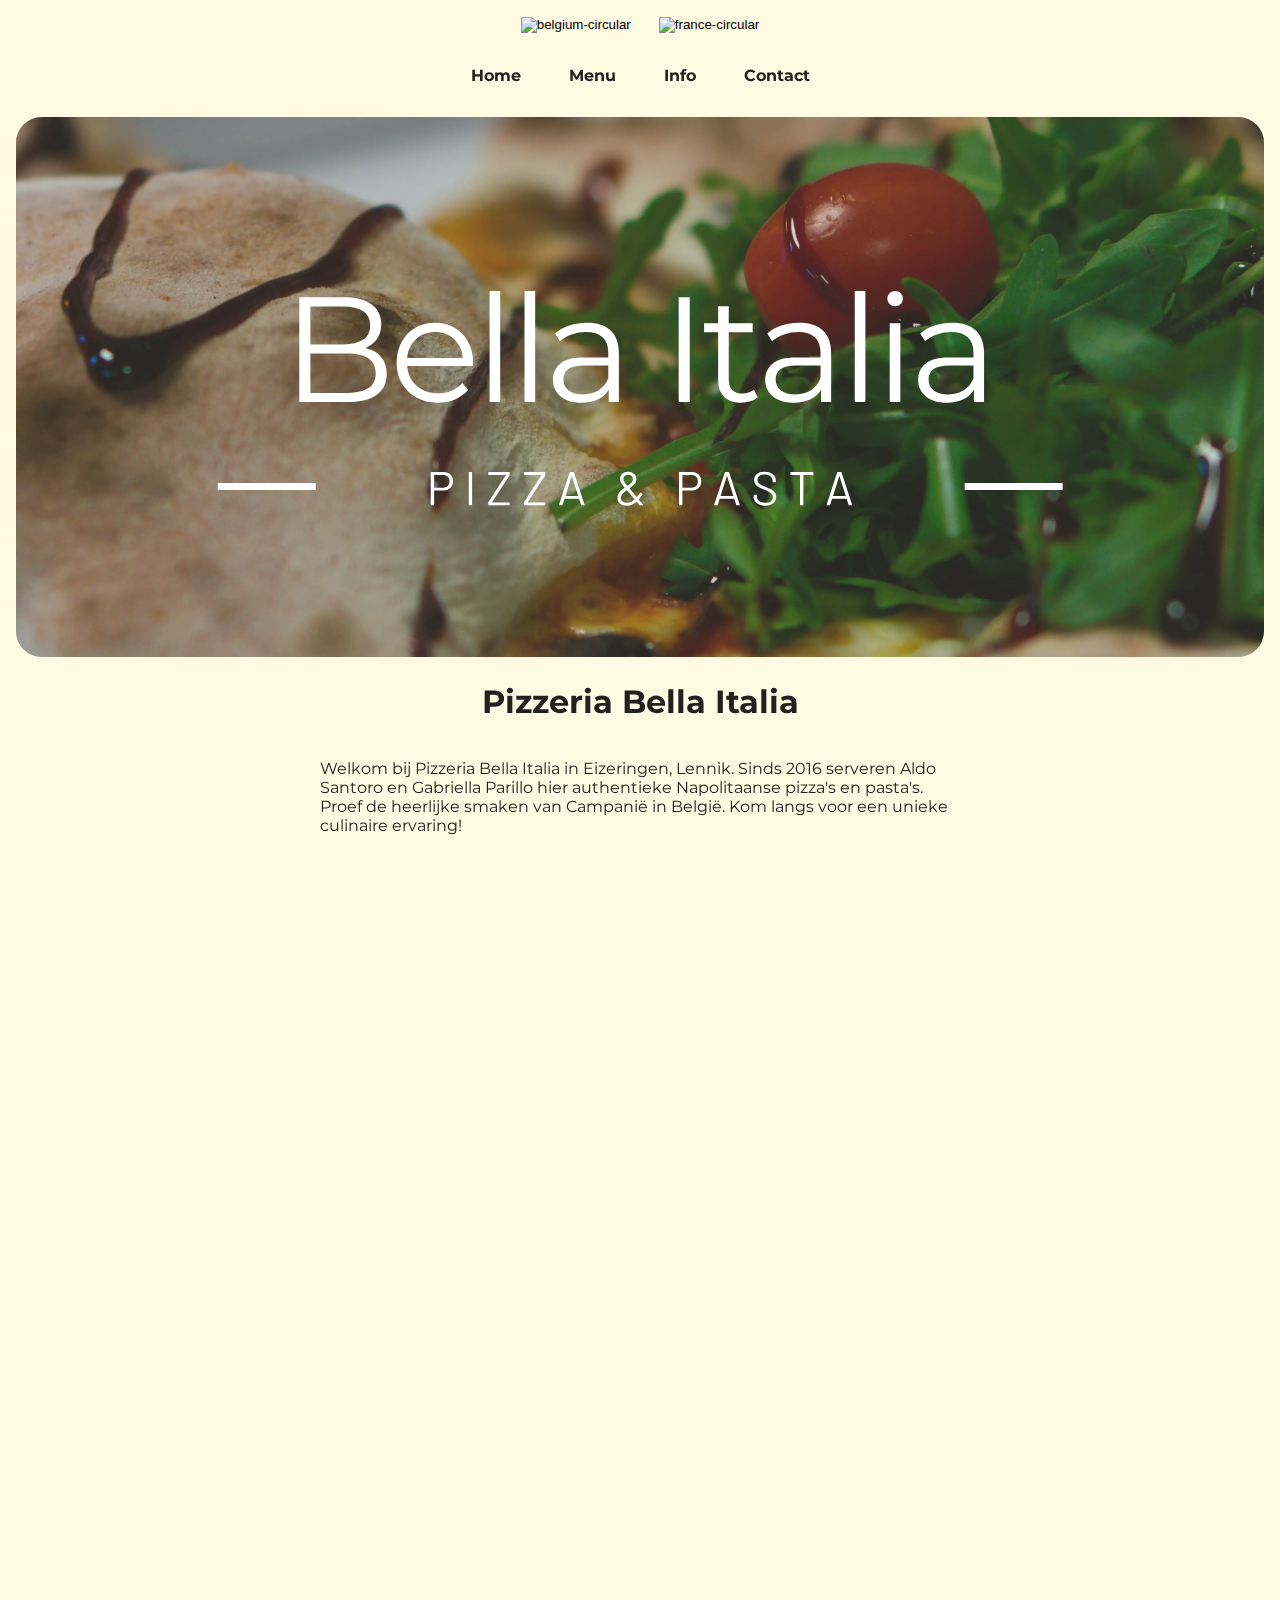
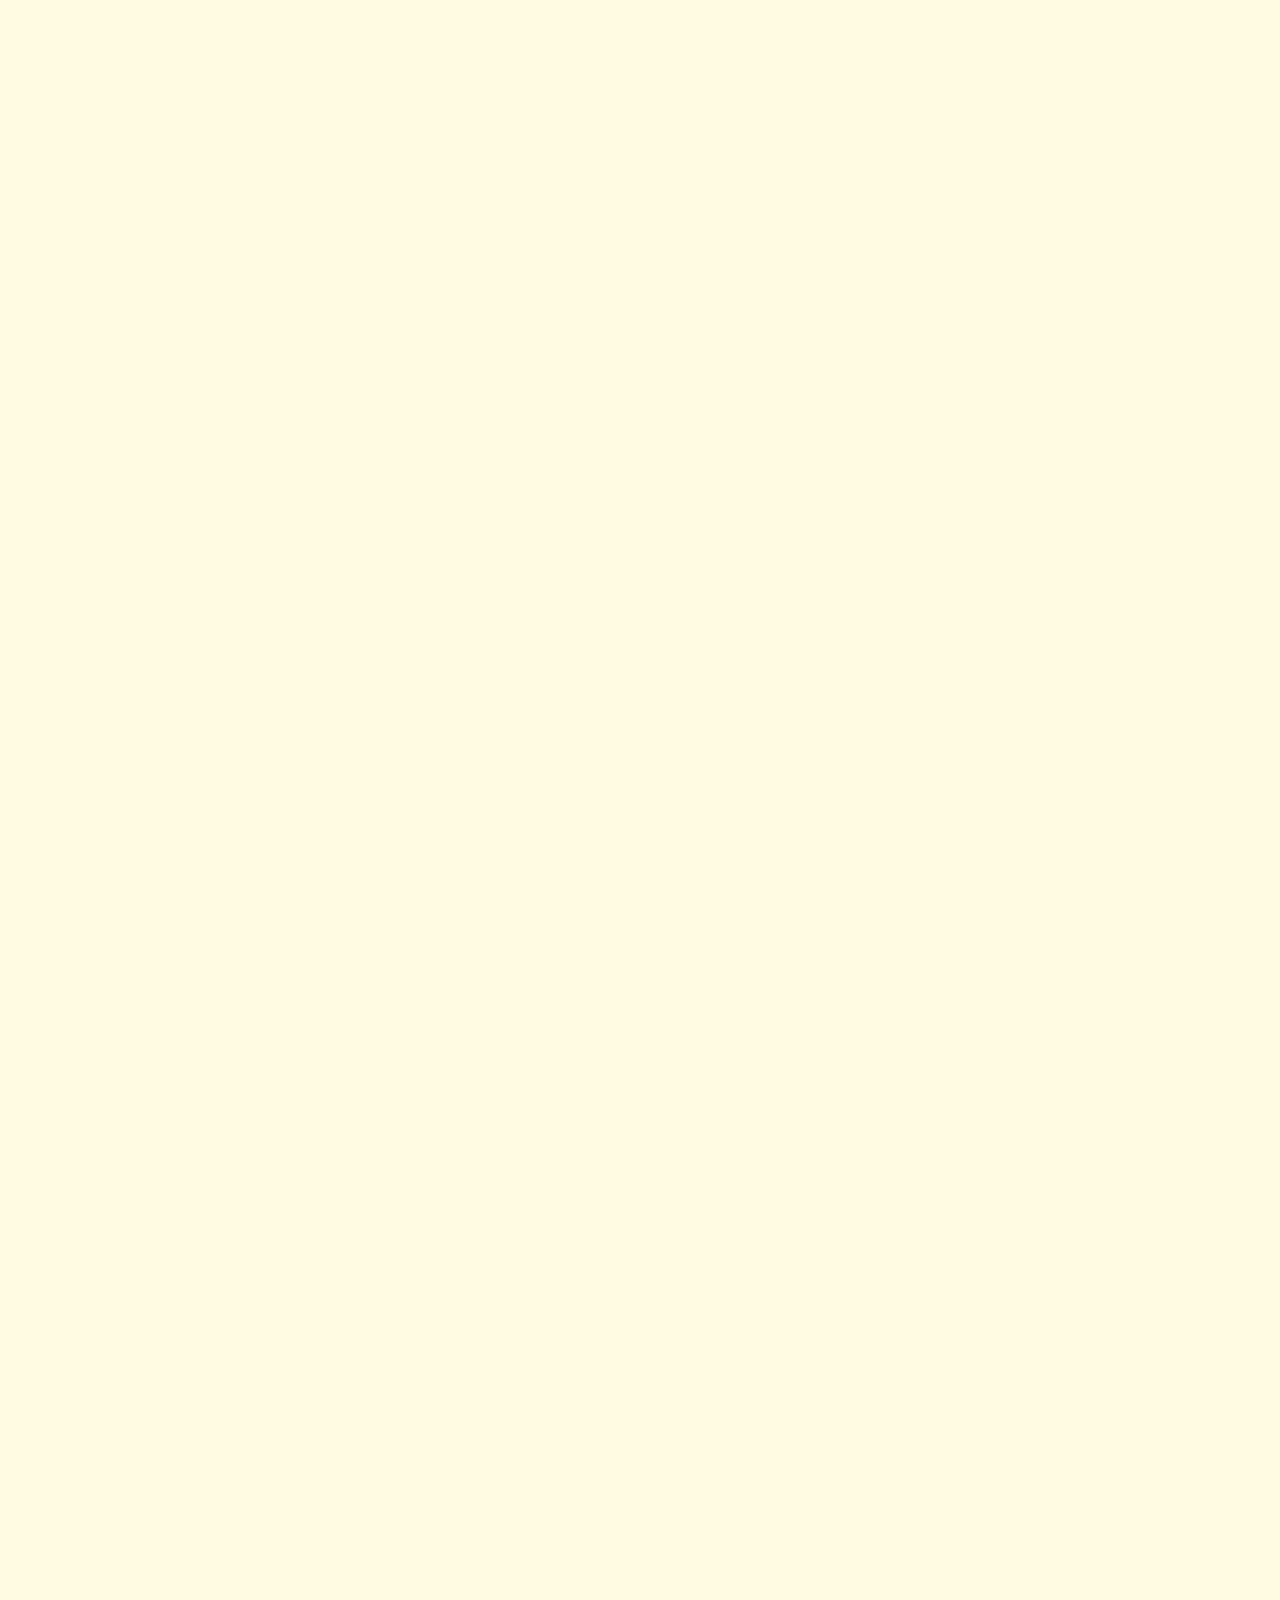
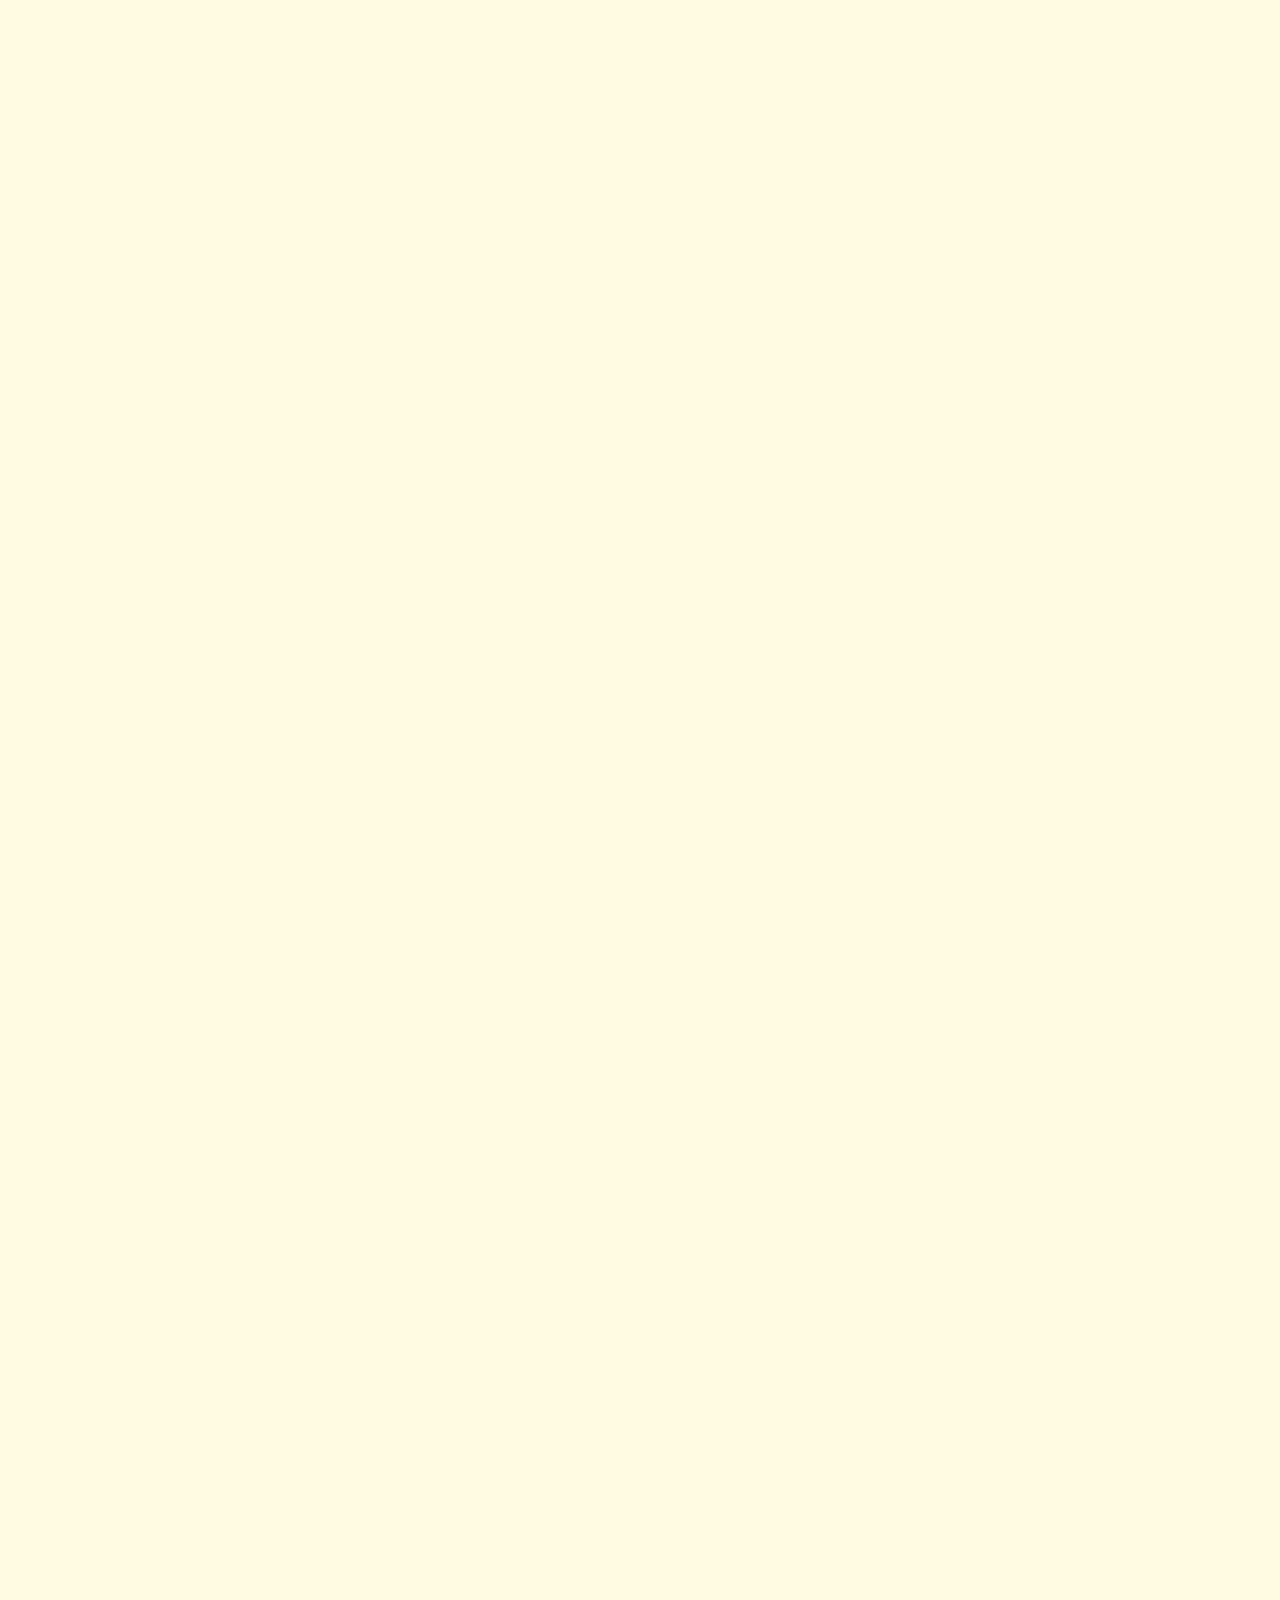
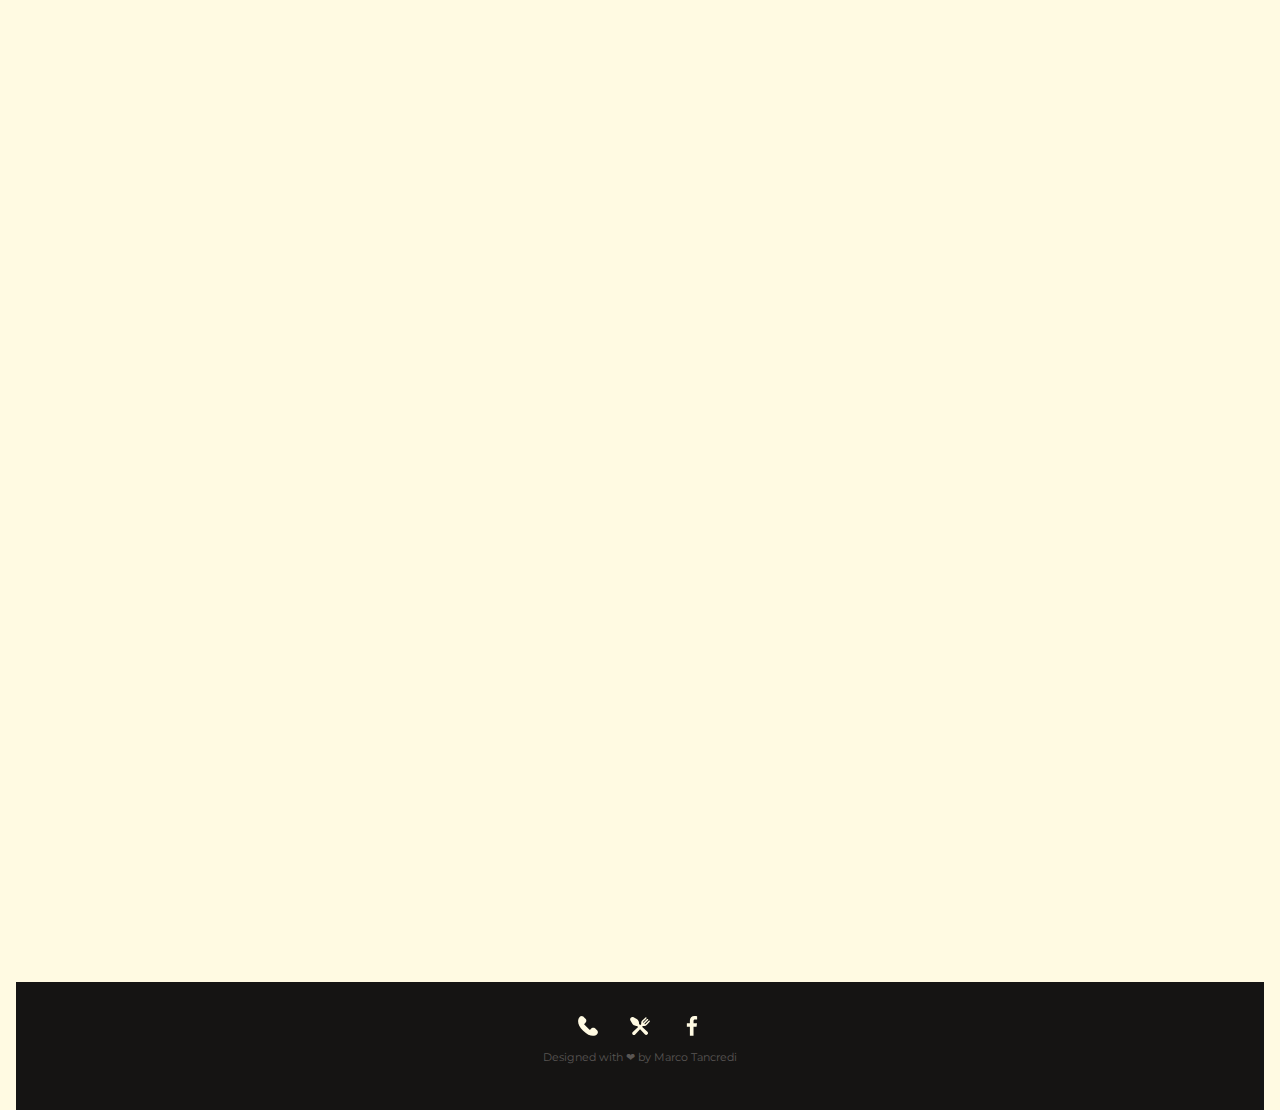
==== index.html @ 41b9bc57 "fin" ====
<!DOCTYPE html>
<html lang="nl-BE">
<head>
    <!-- Google tag (gtag.js) -->
     <!-- Google Tag Manager -->
    <script>(function(w,d,s,l,i){w[l]=w[l]||[];w[l].push({'gtm.start':
    new Date().getTime(),event:'gtm.js'});var f=d.getElementsByTagName(s)[0],
    j=d.createElement(s),dl=l!='dataLayer'?'&l='+l:'';j.async=true;j.src=
    'https://www.googletagmanager.com/gtm.js?id='+i+dl;f.parentNode.insertBefore(j,f);
    })(window,document,'script','dataLayer','GTM-PXMVHK6L');</script>
    <!-- End Google Tag Manager -->
    <script async src="https://www.googletagmanager.com/gtag/js?id=G-90NPNV0ZQC"></script>
    <script>
    window.dataLayer = window.dataLayer || [];
    function gtag(){dataLayer.push(arguments);}
    gtag('js', new Date());

    gtag('config', 'G-90NPNV0ZQC');
    </script>
    <meta charset="UTF-8">
    <meta name="viewport" content="width=device-width, initial-scale=1.0">
    <meta name="google" content="notranslate">
    <meta name="google-site-verification" content="NM6wUIO8vK3AoXtjSgsVZHoP5EthD9yjKQNNltpAhBY" />
    <meta name="description" content="Pizzeria Bella Italia in Lennik biedt authentieke Napolitaanse pizza's en pasta's aan. Bezoek ons voor een unieke culinaire ervaring..">
    <meta name="keywords" content="Pizzeria, Bella Italia, Lennik, Napolitaanse pizza, Italian restaurant">
    <meta name="robots" content="index, follow">
    <link rel="preconnect" href="https://fonts.googleapis.com">
    <link rel="preconnect" href="https://fonts.gstatic.com" crossorigin>
    <link href="https://unpkg.com/aos@2.3.1/dist/aos.css" rel="stylesheet">
    <link rel="stylesheet" href="style.css">
    <title>Pizzeria Bella Italia - Lennik - Pizza & Pasta</title>
    <link rel="icon" type="image/x-icon" href="assets/favicon-32x32.png">
</head>
<body>
        <!-- Google Tag Manager (noscript) -->
        <noscript><iframe src="https://www.googletagmanager.com/ns.html?id=GTM-PXMVHK6L"
        height="0" width="0" style="display:none;visibility:hidden"></iframe></noscript>
        <!-- End Google Tag Manager (noscript) -->
        <div class="margin-page">

        <!-- Language Switcher -->
        <div id="language-switcher" class="language-switcher">
            <button class="switch-btn" onclick="switchLanguage('nl')"><img class="switch-img" width="38" height="38" src="https://img.icons8.com/color/48/belgium-circular.png" alt="belgium-circular"/></button>
            <button class="switch-btn" onclick="switchLanguage('fr')"><img class="switch-img" width="38" height="38" src="https://img.icons8.com/color/48/france-circular.png" alt="france-circular"/></button>
        </div>
    <!-- NAVIGATION HEADER -->
    <header>
        <ul>
            <li><a href="#home-section" data-lang="nl" data-nl="Home" data-fr="Accueil">Home</a></li>
            <li><a href="#menuButton" data-lang="nl" data-nl="Menu" data-fr="Menu">Menu</a></li>
            <li><a href="#infobox" data-lang="nl" data-nl="Info" data-fr="Info">Info</a></li>
            <li><a href="#footer" data-lang="nl" data-nl="Contact" data-fr="Contact">Contact</a></li>
        </ul>
    </header>

    <!-- LANDING PAGE -->
    <div class="container-section-1" id="home-section">
        <section class="image-section">
            <!-- <video class="background-section" autoplay playsinline loop id="myVideo"> <source src="assets/video-pizzeria - Made with Clipchamp.mp4" type="video/mp4">Your browser does not support HTML5 video.
            </video> -->
            <img src="assets/bella-italia-pizza.webp" alt="logo" class="background-section">

            <img class="logo" src="assets/bella italia (6).svg" alt="">
        </section>
        <div class="text-image-container">
            <div class="text-section" data-aos="zoom-out-left">
                <h1 data-lang="nl" data-nl="Pizzeria Bella Italia" data-fr="Pizzeria Bella Italia" data-aos="zoom-out-right">Pizzeria Bella Italia</h1>
                    <p data-aos="zoom-out-left" data-lang="nl" data-nl="Welkom bij Pizzeria Bella Italia in Eizeringen, Lennik. Sinds 2016 serveren Aldo Santoro en Gabriella Parillo hier authentieke Napolitaanse pizza's en pasta's. Proef de heerlijke smaken van Campanië in België. Kom langs voor een unieke culinaire ervaring!" data-fr="Bienvenue à Pizzeria Bella Italia à Eizeringen, Lennik. Depuis 2016, Aldo Santoro et Gabriella Parillo servent ici des pizzas et des pâtes napolitaines authentiques. Goûtez aux saveurs délicieuses de la Campanie en Belgique. Venez pour une expérience culinaire unique!">Welkom bij Pizzeria Bella Italia in Eizeringen, Lennik. Sinds 2016 serveren Aldo Santoro en Gabriella Parillo hier authentieke Napolitaanse pizza's en pasta's. Proef de heerlijke smaken van Campanië in België. Kom langs voor een unieke culinaire ervaring!</p>
                <p data-aos="flip-left"><a href="tel:024613157" style="color: inherit;"><b>02 461 31 57</b></a></p>            </div>
        

            <div class="image-container">
                <img class="image-1" src="assets/pizzeria.jpg" data-aos="zoom-out-left" alt="pizzeria">
            </div>
        </div>
    </div>

        <!-- MENU SECTION -->
         <!-- Idea of creating a dropdown menu, or just a scrolling menu like in the old site -->
         <div class="dropdown" data-aos="zoom-in">
            <button class="dropbtn" id="menuButton">Menu<svg xmlns="http://www.w3.org/2000/svg" xmlns:xlink="http://www.w3.org/1999/xlink" version="1.1"  viewBox="0 0 256 256" z>

                <defs>
                </defs>
                <g style="stroke: none; stroke-width: 0; stroke-dasharray: none; stroke-linecap: butt; stroke-linejoin: miter; stroke-miterlimit: 10; fill: none; fill-rule: nonzero; opacity: 1;" transform="translate(1.4065934065934016 1.4065934065934016) scale(2.81 2.81)" >
                    <path d="M 90 24.25 c 0 -0.896 -0.342 -1.792 -1.025 -2.475 c -1.366 -1.367 -3.583 -1.367 -4.949 0 L 45 60.8 L 5.975 21.775 c -1.367 -1.367 -3.583 -1.367 -4.95 0 c -1.366 1.367 -1.366 3.583 0 4.95 l 41.5 41.5 c 1.366 1.367 3.583 1.367 4.949 0 l 41.5 -41.5 C 89.658 26.042 90 25.146 90 24.25 z" style="stroke: none; stroke-width: 1; stroke-dasharray: none; stroke-linecap: butt; stroke-linejoin: miter; stroke-miterlimit: 10; fill: #FFFAE2; fill-rule: nonzero; opacity: 1;" transform=" matrix(1 0 0 1 0 0) " stroke-linecap="round" />
                </g>
                </svg></button>            
            <div class="dropdown-content" id="dropdownContent">                
                <a href="#" data-content="pizzas">Pizza's</a>
                <a href="#" data-content="pastas">Pasta's</a>
                <a href="#" data-content="antipasti">Antipasti</a>
                <a href="#" data-content="scaloppine">Scaloppine</a>
                <a href="#" data-content="insalata">Insalata</a>
                <a href="#" data-content="desserts">Desserts</a>
            </div>
        </div>
        <div class="cont-menu-content" data-aos="zoom-in">
            <section id="menuContent">
            
            <div id="pizzas" class="menu-section">
            <ul>
                <li><b data-lang="nl" data-nl="Pizza all'Aglio" data-fr="Pizza à l'Ail">Pizza all'Aglio</b> <span class="ingr-cnt"><span class="ingredients" data-lang="nl" data-nl="mozzarella, look, oregano" data-fr="mozzarella, ail, origan">mozzarella, look, oregano</span> <span class="prices">9,00</span></span></li>
                <li><b data-lang="nl" data-nl="Margherita" data-fr="Margherita">Margherita</b> <span class="ingr-cnt"><span class="ingredients" data-lang="nl" data-nl="tomaat, mozzarella" data-fr="tomate, mozzarella">tomaat, mozzarella</span> <span class="prices">9,00</span></span></li>
                <li><b data-lang="nl" data-nl="Napoletana" data-fr="Napolitaine">Napoletana</b> <span class="ingr-cnt"><span class="ingredients" data-lang="nl" data-nl="tomaat, mozzarella, oregano, look" data-fr="tomate, mozzarella, origan, ail">tomaat, mozzarella, oregano, look</span> <span class="prices">11,00</span></span></li>
                <li><b data-lang="nl" data-nl="Prosciutto Cotto" data-fr="Jambon Cuit">Prosciutto Cotto</b> <span class="ingr-cnt"><span class="ingredients" data-lang="nl" data-nl="tomaat, mozzarella, gekookte hesp" data-fr="tomate, mozzarella, jambon cuit">tomaat, mozzarella, gekookte hesp</span> <span class="prices">11,00</span></span></li>
                <li><b data-lang="nl" data-nl="Funghi" data-fr="Champignons">Funghi</b> <span class="ingr-cnt"><span class="ingredients" data-lang="nl" data-nl="tomaat, mozzarella, champignons" data-fr="tomate, mozzarella, champignons">tomaat, mozzarella, champignons</span> <span class="prices">11,00</span></span></li>
                <li><b data-lang="nl" data-nl="Diavola" data-fr="Diavola">Diavola</b> <span class="ingr-cnt"><span class="ingredients" data-lang="nl" data-nl="tomaat, mozzarella, pikante salami" data-fr="tomate, mozzarella, salami piquant">tomaat, mozzarella, pikante salami</span> <span class="prices">12,00</span></span></li>
                <li><b data-lang="nl" data-nl="Rimini" data-fr="Rimini">Rimini</b> <span class="ingr-cnt"><span class="ingredients" data-lang="nl" data-nl="tomaat, mozzarella, hesp, champignons" data-fr="tomate, mozzarella, jambon, champignons">tomaat, mozzarella, hesp, champignons</span> <span class="prices">12,00</span></span></li>
                <li><b data-lang="nl" data-nl="Calabrese" data-fr="Calabraise">Calabrese</b> <span class="ingr-cnt"><span class="ingredients" data-lang="nl" data-nl="tomaat, mozzarella, pikante salami, ansjovis, kappertjes" data-fr="tomate, mozzarella, salami piquant, anchois, câpres">tomaat, mozzarella, pikante salami, ansjovis, kappertjes</span> <span class="prices">12,00</span></span></li>
                <li><b data-lang="nl" data-nl="Hawaii" data-fr="Hawaï">Hawaii</b> <span class="ingr-cnt"><span class="ingredients" data-lang="nl" data-nl="tomaat, mozzarella, hesp, ananas" data-fr="tomate, mozzarella, jambon, ananas">tomaat, mozzarella, hesp, ananas</span> <span class="prices">12,00</span></span></li>
                <li><b data-lang="nl" data-nl="Bolognese" data-fr="Bolognaise">Bolognese</b> <span class="ingr-cnt"><span class="ingredients" data-lang="nl" data-nl="mozzarella, bolognesesaus" data-fr="mozzarella, sauce bolognaise">mozzarella, bolognesesaus</span> <span class="prices">13,00</span></span></li>
                <li><b data-lang="nl" data-nl="Siciliana" data-fr="Siciliana">Siciliana</b> <span class="ingr-cnt"><span class="ingredients" data-lang="nl" data-nl="tomaat, mozzarella, kappertjes, ansjovis, olijven" data-fr="tomate, mozzarella, câpres, anchois, olives">tomaat, mozzarella, kappertjes, ansjovis, olijven</span> <span class="prices">13,00</span></span></li>
                <li><b data-lang="nl" data-nl="Tonno" data-fr="Tonno">Tonno</b> <span class="ingr-cnt"><span class="ingredients" data-lang="nl" data-nl="tomaat, mozzarella, tonijn, ajuin" data-fr="tomate, mozzarella, thon, oignon">tomaat, mozzarella, tonijn, ajuin</span> <span class="prices">13,00</span></span></li>
                <li><b data-lang="nl" data-nl="Vegetariana" data-fr="Végétarienne">Vegetariana</b> <span class="ingr-cnt"><span class="ingredients" data-lang="nl" data-nl="tomaat, mozzarella, champignons, gegrilde groenten, oregano, olijven" data-fr="tomate, mozzarella, champignons, légumes grillés, origan, olives">tomaat, mozzarella, champignons, gegrilde groenten, oregano, olijven</span> <span class="prices">13,00</span></span></li>
                <li><b data-lang="nl" data-nl="Parmigiana" data-fr="Parmigiana">Parmigiana</b> <span class="ingr-cnt"><span class="ingredients" data-lang="nl" data-nl="tomaat, mozzarella, aubergine, parmezaankaas" data-fr="tomate, mozzarella, aubergine, parmesan">tomaat, mozzarella, aubergine, parmezaankaas</span> <span class="prices">12,00</span></span></li>
                <li><b data-lang="nl" data-nl="Calzone" data-fr="Calzone">Calzone</b> <span class="ingr-cnt"><span class="ingredients" data-lang="nl" data-nl="toegeplooide pizza met tomaat, mozzarella, hesp, champignon" data-fr="pizza pliée avec tomate, mozzarella, jambon, champignon">toegeplooide pizza met tomaat, mozzarella, hesp, champignon</span> <span class="prices">13,00</span></span></li>
                <li><b data-lang="nl" data-nl="San Remo" data-fr="San Remo">San Remo</b> <span class="ingr-cnt"><span class="ingredients" data-lang="nl" data-nl="tomaat, mozzarella, salami, hesp, champignons" data-fr="tomate, mozzarella, salami, jambon, champignons">tomaat, mozzarella, salami, hesp, champignons</span> <span class="prices">13,00</span></span></li>
                <li><b data-lang="nl" data-nl="Quattro Formaggi" data-fr="Quatre Fromages">Quattro Formaggi</b> <span class="ingr-cnt"><span class="ingredients" data-lang="nl" data-nl="tomaat, mozzarella, taleggio, parmezaankaas, gorgonzola" data-fr="tomate, mozzarella, taleggio, parmesan, gorgonzola">tomaat, mozzarella, taleggio, parmezaankaas, gorgonzola</span> <span class="prices">13,00</span></span></li>
                <li><b data-lang="nl" data-nl="Parma" data-fr="Parma">Parma</b> <span class="ingr-cnt"><span class="ingredients" data-lang="nl" data-nl="tomaat, mozzarella, parmaham" data-fr="tomate, mozzarella, jambon de Parme">tomaat, mozzarella, parmaham</span> <span class="prices">13,00</span></span></li>
                <li><b data-lang="nl" data-nl="Koukou" data-fr="Koukou">Koukou</b> <span class="ingr-cnt"><span class="ingredients" data-lang="nl" data-nl="tomaat, mozzarella, kip, ajuin, champignons" data-fr="tomate, mozzarella, poulet, oignon, champignons">tomaat, mozzarella, kip, ajuin, champignons</span> <span class="prices">14,00</span></span></li>
                <li><b data-lang="nl" data-nl="Quattro Stagioni" data-fr="Quatre Saisons">Quattro Stagioni</b> <span class="ingr-cnt"><span class="ingredients" data-lang="nl" data-nl="tomaat, mozzarella, hesp, champignons, artisjok" data-fr="tomate, mozzarella, jambon, champignons, artichaut">tomaat, mozzarella, hesp, champignons, artisjok</span> <span class="prices">13,00</span></span></li>
                <li><b data-lang="nl" data-nl="Capricciosa" data-fr="Capricciosa">Capricciosa</b> <span class="ingr-cnt"><span class="ingredients" data-lang="nl" data-nl="tomaat, mozzarella, hesp, champignons, artisjok, kappertjes, olijven, ansjovis" data-fr="tomate, mozzarella, jambon, champignons, artichaut, câpres, olives, anchois">tomaat, mozzarella, hesp, champignons, artisjok, kappertjes, olijven, ansjovis</span> <span class="prices">15,00</span></span></li>
                <li><b data-lang="nl" data-nl="Pescatore" data-fr="Pescatore">Pescatore</b> <span class="ingr-cnt"><span class="ingredients" data-lang="nl" data-nl="tomaat, mozzarella, zeevruchten" data-fr="tomate, mozzarella, fruits de mer">tomaat, mozzarella, zeevruchten</span> <span class="prices">15,00</span></span></li>
                <li><b data-lang="nl" data-nl="Pancetta" data-fr="Pancetta">Pancetta</b> <span class="ingr-cnt"><span class="ingredients" data-lang="nl" data-nl="tomaat, mozzarella, buikspek, ajuin, ei" data-fr="tomate, mozzarella, pancetta, oignon, œuf">tomaat, mozzarella, buikspek, ajuin, ei</span> <span class="prices">14,00</span></span></li>
                <li><b data-lang="nl" data-nl="Primavera" data-fr="Primavera">Primavera</b> <span class="ingr-cnt"><span class="ingredients" data-lang="nl" data-nl="tomaat, mozzarella, rucola, parmaham, kerstomaat, parmezaankaas" data-fr="tomate, mozzarella, roquette, jambon de Parme, tomates cerises, parmesan">tomaat, mozzarella, rucola, parmaham, kerstomaat, parmezaankaas</span> <span class="prices">16,00</span></span></li>
                <li><b data-lang="nl" data-nl="Scampi" data-fr="Scampi">Scampi</b> <span class="ingr-cnt"><span class="ingredients" data-lang="nl" data-nl="tomaat, mozzarella, 5 scampi's" data-fr="tomate, mozzarella, 5 scampis">tomaat, mozzarella, 5 scampi's</span> <span class="prices">16,00</span></span></li>
                <li><b data-lang="nl" data-nl="Carpaccio" data-fr="Carpaccio">Carpaccio</b> <span class="ingr-cnt"><span class="ingredients" data-lang="nl" data-nl="tomaat, mozzarella, rundsvlees, rucola, parmezaankaas, balsamicoazijn" data-fr="tomate, mozzarella, bœuf, roquette, parmesan, vinaigre balsamique">tomaat, mozzarella, rundsvlees, rucola, parmezaankaas, balsamicoazijn</span> <span class="prices">16,00</span></span></li>
                <li><b data-lang="nl" data-nl="Salmone" data-fr="Saumon">Salmone</b> <span class="ingr-cnt"><span class="ingredients" data-lang="nl" data-nl="tomaat, mozzarella, gerookte zalm" data-fr="tomate, mozzarella, saumon fumé">tomaat, mozzarella, gerookte zalm</span> <span class="prices">16,00</span></span></li>
                <li><b data-lang="nl" data-nl="Bella Italia" data-fr="Bella Italia">Bella Italia</b> <span class="ingr-cnt"><span class="ingredients" data-lang="nl" data-nl="pizza in stervorm met tomaat, mozzarella, salami, hesp, champignons, balsamicoazijn" data-fr="pizza en forme d'étoile avec tomate, mozzarella, salami, jambon, champignons, vinaigre balsamique">pizza in stervorm met tomaat, mozzarella, salami, hesp, champignons, balsamicoazijn</span> <span class="prices">16,00</span></span></li>
                <li><b data-lang="nl" data-nl="Tirolese" data-fr="Tirolese">Tirolese</b> <span class="ingr-cnt"><span class="ingredients" data-lang="nl" data-nl="tomaat, gerookte mozzarella, gerookt speck, rucola, kerstomaten" data-fr="tomate, mozzarella fumée, lard fumé, roquette, tomates cerises">tomaat, gerookte mozzarella, gerookt speck, rucola, kerstomaten</span> <span class="prices">16,00</span></span></li>
                <li><b data-lang="nl" data-nl="Tartufata" data-fr="Tartufata">Tartufata</b> <span class="ingr-cnt"><span class="ingredients" data-lang="nl" data-nl="tomaat, mozzarella, truffelcrème, champignons, rucola" data-fr="tomate, mozzarella, crème de truffe, champignons, roquette">tomaat, mozzarella, truffelcrème, champignons, rucola</span> <span class="prices">17,00</span></span></li>
                <li><b data-lang="nl" data-nl="Bufala" data-fr="Bufala">Bufala</b> <span class="ingr-cnt"><span class="ingredients" data-lang="nl" data-nl="tomaat, mozzarella, parmaham, champignons, verse sla, verse mozzarella" data-fr="tomate, mozzarella, jambon de Parme, champignons, salade fraîche, mozzarella fraîche">tomaat, mozzarella, parmaham, champignons, verse sla, verse mozzarella</span> <span class="prices">18,00</span></span></li>
            </ul>
        </div>
        
        <div id="pastas" class="menu-section" style="display: none;">
            <ul>
                <li><b data-lang="nl" data-nl="Spaghetti Bolognese" data-fr="Spaghetti Bolognaise">Spaghetti Bolognese</b> <span class="ingr-cnt"><span class="ingredients" data-lang="nl" data-nl="spaghetti, bolognesesaus" data-fr="spaghetti, sauce bolognaise">spaghetti, bolognesesaus</span> <span class="prices">13,00</span></span></li>
                <li><b data-lang="nl" data-nl="Lasagna Bella Italia" data-fr="Lasagne Bella Italia">Lasagna Bella Italia</b> <span class="ingr-cnt"><span class="ingredients" data-lang="nl" data-nl="mozzarella, emmentalkaas, bolognesesaus" data-fr="mozzarella, emmental, sauce bolognaise">mozzarella, emmentalkaas, bolognesesaus</span> <span class="prices">13,00</span></span></li>
                <li><b data-lang="nl" data-nl="Lasagna Vegetariana" data-fr="Lasagne Végétarienne">Lasagna Vegetariana</b> <span class="ingr-cnt"><span class="ingredients" data-lang="nl" data-nl="mozzarella, groenten, saus" data-fr="mozzarella, légumes, sauce">mozzarella, groenten, saus</span> <span class="prices">13,00</span></span></li>
                <li><b data-lang="nl" data-nl="Pasta Arrabiata" data-fr="Pâtes Arrabiata">Pasta Arrabiata</b> <span class="ingr-cnt"><span class="ingredients" data-lang="nl" data-nl="buikspek, pikante saus" data-fr="pancetta, sauce piquante">buikspek, pikante saus</span> <span class="prices">13,00</span></span></li>
                <li><b data-lang="nl" data-nl="Cannelloni" data-fr="Cannelloni">Cannelloni</b> <span class="ingr-cnt"><span class="ingredients" data-lang="nl" data-nl="ricotta, spinazie, mozzarella, saus" data-fr="ricotta, épinards, mozzarella, sauce">ricotta, spinazie, mozzarella, saus</span> <span class="prices">13,00</span></span></li>
                <li><b data-lang="nl" data-nl="Spaghetti Carbonara" data-fr="Spaghetti Carbonara">Spaghetti Carbonara</b> <span class="ingr-cnt"><span class="ingredients" data-lang="nl" data-nl="spek, verse room, ei, parmezaankaas" data-fr="lard, crème fraîche, œuf, parmesan">spek, verse room, ei, parmezaankaas</span> <span class="prices">13,00</span></span></li>
                <li><b data-lang="nl" data-nl="Penne Quattro Formaggi" data-fr="Penne Quatre Fromages">Penne Quattro Formaggi</b> <span class="ingr-cnt"><span class="ingredients" data-lang="nl" data-nl="taleggio, gorgonzola, verse room, parmezaankaas" data-fr="taleggio, gorgonzola, crème fraîche, parmesan">taleggio, gorgonzola, verse room, parmezaankaas</span> <span class="prices">13,00</span></span></li>
                <li><b data-lang="nl" data-nl="Pasta Chef" data-fr="Pâtes Chef">Pasta Chef</b> <span class="ingr-cnt"><span class="ingredients" data-lang="nl" data-nl="spek, champignons, verse room, saus" data-fr="lard, champignons, crème fraîche, sauce">spek, champignons, verse room, saus</span> <span class="prices">13,00</span></span></li>
                <li><b data-lang="nl" data-nl="Spaghetti Vegetariana" data-fr="Spaghetti Végétarienne">Spaghetti Vegetariana</b> <span class="ingr-cnt"><span class="ingredients" data-lang="nl" data-nl="groenten, saus, olijven" data-fr="légumes, sauce, olives">groenten, saus, olijven</span> <span class="prices">13,00</span></span></li>
                <li><b data-lang="nl" data-nl="Penne Prosciutto Cotto" data-fr="Penne Jambon Cuit">Penne Prosciutto Cotto</b> <span class="ingr-cnt"><span class="ingredients" data-lang="nl" data-nl="hesp, champignons, saus, verse room" data-fr="jambon, champignons, sauce, crème fraîche">hesp, champignons, saus, verse room</span> <span class="prices">13,00</span></span></li>
                <li><b data-lang="nl" data-nl="Penne Salsiccia e Funghi" data-fr="Penne Saucisse et Champignons">Penne Salsiccia e Funghi</b> <span class="ingr-cnt"><span class="ingredients" data-lang="nl" data-nl="Italiaanse worst, champignons, saus" data-fr="saucisse italienne, champignons, sauce">Italiaanse worst, champignons, saus</span> <span class="prices">15,00</span></span></li>
                <li><b data-lang="nl" data-nl="Penne Salmone" data-fr="Penne Saumon">Penne Salmone</b> <span class="ingr-cnt"><span class="ingredients" data-lang="nl" data-nl="gerookte zalm, saus, verse room" data-fr="saumon fumé, sauce, crème fraîche">gerookte zalm, saus, verse room</span> <span class="prices">15,00</span></span></li>
                <li><b data-lang="nl" data-nl="Spaghetti alla Puttanesca" data-fr="Spaghetti alla Puttanesca">Spaghetti alla Puttanesca</b> <span class="ingr-cnt"><span class="ingredients" data-lang="nl" data-nl="scampi's, ansjovis, saus, kappertjes, olijven" data-fr="scampis, anchois, sauce, câpres, olives">scampi's, ansjovis, saus, kappertjes, olijven</span> <span class="prices">16,00</span></span></li>
                <li><b data-lang="nl" data-nl="Spaghetti Vongole" data-fr="Spaghetti Vongole">Spaghetti Vongole</b> <span class="ingr-cnt"><span class="ingredients" data-lang="nl" data-nl="venusschelpen, saus, kruiden" data-fr="palourdes, sauce, herbes">venusschelpen, saus, kruiden</span> <span class="prices">16,00</span></span></li>
                <li><b data-lang="nl" data-nl="Spaghetti Frutti di Mare" data-fr="Spaghetti Fruits de Mer">Spaghetti Frutti di Mare</b> <span class="ingr-cnt"><span class="ingredients" data-lang="nl" data-nl="zeevruchten, saus" data-fr="fruits de mer, sauce">zeevruchten, saus</span> <span class="prices">16,00</span></span></li>
                <li><b data-lang="nl" data-nl="Spaghetti Scampi e Zucchine" data-fr="Spaghetti Scampis et Courgettes">Spaghetti Scampi e Zucchine</b> <span class="ingr-cnt"><span class="ingredients" data-lang="nl" data-nl="scampi's, courgette, saus" data-fr="scampis, courgette, sauce">scampi's, courgette, saus</span> <span class="prices">16,00</span></span></li>
                <li><b data-lang="nl" data-nl="Scampi all'Aglio" data-fr="Scampis à l'Ail">Scampi all'Aglio</b> <span class="ingr-cnt"><span class="ingredients" data-lang="nl" data-nl="7 scampi's, looksaus, spaghetti" data-fr="7 scampis, sauce à l'ail, spaghetti">7 scampi's, looksaus, spaghetti</span> <span class="prices">18,00</span></span></li>
                <li><b data-lang="nl" data-nl="Spaghetti Scampi e Salmone" data-fr="Spaghetti Scampis et Saumon">Spaghetti Scampi e Salmone</b> <span class="ingr-cnt"><span class="ingredients" data-lang="nl" data-nl="scampi's, zalm, saus, verse room" data-fr="scampis, saumon, sauce, crème fraîche">scampi's, zalm, saus, verse room</span> <span class="prices">18,00</span></span></li>
            </ul>
        </div>
        
        <div id="antipasti" class="menu-section" style="display: none;">
            <ul>
                <li><b data-lang="nl" data-nl="Bruschette all'aglio" data-fr="Bruschette à l'Ail">Bruschette all'aglio</b> <span class="ingr-cnt"><span class="ingredients" data-lang="nl" data-nl="10 stuks; brood, look, mozzarella" data-fr="10 pièces; pain, ail, mozzarella">10 stuks; brood, look, mozzarella</span> <span class="prices">8,00</span></span></li>
                <li><b data-lang="nl" data-nl="Bruschette al Pomodoro" data-fr="Bruschette aux Tomates">Bruschette al Pomodoro</b> <span class="ingr-cnt"><span class="ingredients" data-lang="nl" data-nl="10 stuks; brood, kerstomaten, oregano, olie" data-fr="10 pièces; pain, tomates cerises, origan, huile">10 stuks; brood, kerstomaten, oregano, olie</span> <span class="prices">9,00</span></span></li>
                <li><b data-lang="nl" data-nl="Bruschette Mix" data-fr="Bruschette Mixte">Bruschette Mix</b> <span class="ingr-cnt"><span class="ingredients" data-lang="nl" data-nl="10 stuks - kerstomaten, gerookte mozzarella, spek, truffelcrème" data-fr="10 pièces - tomates cerises, mozzarella fumée, lard, crème de truffe">10 stuks - kerstomaten, gerookte mozzarella, spek, truffelcrème</span> <span class="prices">11,00</span></span></li>
                <li><b data-lang="nl" data-nl="Caprese" data-fr="Caprese">Caprese</b> <span class="ingr-cnt"><span class="ingredients" data-lang="nl" data-nl="verse tomaten, mozzarella, oregano, olie" data-fr="tomates fraîches, mozzarella, origan, huile">verse tomaten, mozzarella, oregano, olie</span> <span class="prices">12,00</span></span></li>
                <li><b data-lang="nl" data-nl="Parmigiana Melanzane" data-fr="Parmigiana Melanzane">Parmigiana Melanzane</b> <span class="ingr-cnt"><span class="ingredients" data-lang="nl" data-nl="aubergines, tomatensaus, mozzarella" data-fr="aubergines, sauce tomate, mozzarella">aubergines, tomatensaus, mozzarella</span> <span class="prices">14,00</span></span></li>
                <li><b data-lang="nl" data-nl="Italiano Misto" data-fr="Italiano Misto">Italiano Misto</b> <span class="ingr-cnt"><span class="ingredients" data-lang="nl" data-nl="Italiaanse vleeswaren, gegrilde groenten, bruschette" data-fr="charcuterie italienne, légumes grillés, bruschette">Italiaanse vleeswaren, gegrilde groenten, bruschette</span> <span class="prices">14,00</span></span></li>
                <li><b data-lang="nl" data-nl="Carpaccio di Manzo" data-fr="Carpaccio de Boeuf">Carpaccio di Manzo</b> <span class="ingr-cnt"><span class="ingredients" data-lang="nl" data-nl="rundsvlees, rucola, kruiden, parmezaankaas" data-fr="bœuf, roquette, herbes, parmesan">rundsvlees, rucola, kruiden, parmezaankaas</span> <span class="prices">15,00</span></span></li>
            </ul>
        </div>
            
        <div id="scaloppine" class="menu-section" style="display: none;">
            <ul>
                <li><b data-lang="nl" data-nl="Scaloppina Milanese" data-fr="Escalope Milanaise">Scaloppina Milanese</b> <span class="ingr-cnt"><span class="ingredients" data-lang="nl" data-nl="gepaneerd kalfslapje, spaghetti, saus" data-fr="escalope de veau panée, spaghetti, sauce">gepaneerd kalfslapje, spaghetti, saus</span> <span class="prices">17,00</span></span></li>
                <li><b data-lang="nl" data-nl="Scaloppina Pizzaiola" data-fr="Escalope Pizzaiola">Scaloppina Pizzaiola</b> <span class="ingr-cnt"><span class="ingredients" data-lang="nl" data-nl="kalfslapje, saus, kappertjes, look, oregano" data-fr="escalope de veau, sauce, câpres, ail, origan">kalfslapje, saus, kappertjes, look, oregano</span> <span class="prices">17,00</span></span></li>
                <li><b data-lang="nl" data-nl="Scaloppina Sorrentina" data-fr="Escalope Sorrentina">Scaloppina Sorrentina</b> <span class="ingr-cnt"><span class="ingredients" data-lang="nl" data-nl="kalfslapje, mozzarella, saus, gebakken in de oven" data-fr="escalope de veau, mozzarella, sauce, cuite au four">kalfslapje, mozzarella, saus, gebakken in de oven</span> <span class="prices">18,00</span></span></li>
                <li><b data-lang="nl" data-nl="Scaloppina Parmigiana" data-fr="Escalope Parmigiana">Scaloppina Parmigiana</b> <span class="ingr-cnt"><span class="ingredients" data-lang="nl" data-nl="kalfslapje, aubergines, mozzarella, parmezaankaas" data-fr="escalope de veau, aubergines, mozzarella, parmesan">kalfslapje, aubergines, mozzarella, parmezaankaas</span> <span class="prices">18,00</span></span></li>
                <li><b data-lang="nl" data-nl="Scaloppina della Casa" data-fr="Escalope de la Maison">Scaloppina della Casa</b> <span class="ingr-cnt"><span class="ingredients" data-lang="nl" data-nl="kalfslapje, parmaham, saus, mozzarella" data-fr="escalope de veau, jambon de Parme, sauce, mozzarella">kalfslapje, parmaham, saus, mozzarella</span> <span class="prices">19,00</span></span></li>
            </ul>
        </div>
        
        <div id="insalata" class="menu-section" style="display: none;">
            <ul>
                <li><b data-lang="nl" data-nl="Insalata Napoletana" data-fr="Salade Napolitaine">Insalata Napoletana</b> <span class="ingr-cnt"><span class="ingredients" data-lang="nl" data-nl="salade, rucola, kerstomaten, verse mozzarella, olijven, balsamicoazijn" data-fr="salade, roquette, tomates cerises, mozzarella fraîche, olives, vinaigre balsamique">salade, rucola, kerstomaten, verse mozzarella, olijven, balsamicoazijn</span> <span class="prices">13,00</span></span></li>
                <li><b data-lang="nl" data-nl="Insalata Siciliana" data-fr="Salade Sicilienne">Insalata Siciliana</b> <span class="ingr-cnt"><span class="ingredients" data-lang="nl" data-nl="salade, gegrilde groenten, olijven, rucola, kerstomaten" data-fr="salade, légumes grillés, olives, roquette, tomates cerises">salade, gegrilde groenten, olijven, rucola, kerstomaten</span> <span class="prices">13,00</span></span></li>
                <li><b data-lang="nl" data-nl="Insalata di Pollo" data-fr="Salade de Poulet">Insalata di Pollo</b> <span class="ingr-cnt"><span class="ingredients" data-lang="nl" data-nl="salade, kip, rucola, kerstomaten, parmezaankaas" data-fr="salade, poulet, roquette, tomates cerises, parmesan">salade, kip, rucola, kerstomaten, parmezaankaas</span> <span class="prices">15,00</span></span></li>
                <li><b data-lang="nl" data-nl="Insalata Parma" data-fr="Salade Parme">Insalata Parma</b> <span class="ingr-cnt"><span class="ingredients" data-lang="nl" data-nl="salade, parmaham, parmezaankaas, rucola, tomaten" data-fr="salade, jambon de Parme, parmesan, roquette, tomates">salade, parmaham, parmezaankaas, rucola, tomaten</span> <span class="prices">15,00</span></span></li>
                <li><b data-lang="nl" data-nl="Insalata Salmone e Scampi" data-fr="Salade Saumon et Scampis">Insalata Salmone e Scampi</b> <span class="ingr-cnt"><span class="ingredients" data-lang="nl" data-nl="salade, zalm, scampi's, rucola, kerstomaten" data-fr="salade, saumon, scampis, roquette, tomates cerises">salade, zalm, scampi's, rucola, kerstomaten</span> <span class="prices">17,00</span></span></li>
            </ul>
        </div>
        
        <div id="desserts" class="menu-section" style="display: none;">
            <ul>
                <li><b data-lang="nl" data-nl="Tiramisù" data-fr="Tiramisù">Tiramisù</b> <span class="ingr-cnt"><span class="ingredients" data-lang="nl" data-nl="" data-fr=""></span> <span class="prices">5,00</span></span></li>
                <li><b data-lang="nl" data-nl="Pannacotta" data-fr="Pannacotta">Pannacotta</b> <span class="ingr-cnt"><span class="ingredients" data-lang="nl" data-nl="" data-fr=""></span> <span class="prices">5,00</span></span></li>
                <li><b data-lang="nl" data-nl="Tartufo Café" data-fr="Tartufo Café">Tartufo Café</b> <span class="ingr-cnt"><span class="ingredients" data-lang="nl" data-nl="" data-fr=""></span> <span class="prices">6,00</span></span></li>
                <li><b data-lang="nl" data-nl="Tartufo Limoncello" data-fr="Tartufo Limoncello">Tartufo Limoncello</b> <span class="ingr-cnt"><span class="ingredients" data-lang="nl" data-nl="" data-fr=""></span> <span class="prices">6,00</span></span></li>
                <li><b data-lang="nl" data-nl="Gelato Tartufo Cioccolato" data-fr="Glace Tartufo Chocolat">Gelato Tartufo Cioccolato</b> <span class="ingr-cnt"><span class="ingredients" data-lang="nl" data-nl="chocolade truffelijs" data-fr="glace truffe au chocolat">chocolade truffelijs</span> <span class="prices">6,00</span></span></li>
                <li><b data-lang="nl" data-nl="Pizza Nutella" data-fr="Pizza Nutella">Pizza Nutella</b> <span class="ingr-cnt"><span class="ingredients" data-lang="nl" data-nl="8 stukjes" data-fr="8 morceaux">8 stukjes</span> <span class="prices">12,00</span></span></li>
            </ul>
        </div>
        </section>
        

         <!-- INFO -->

         <section class="infobox-cnt" id="infobox">
            <div class="child-cnt opening" data-aos="zoom-in-left">
                <img src="assets/time-2625.svg" alt="icon time">
                <p><b data-lang="nl" data-nl="Openingsuren" data-fr="Horaires d'ouverture">Openingsuren</b></p>
                <p data-lang="nl" data-nl="Geopend van maandag t.e.m. zaterdag van 17 tot 21:30 en ook op vrijdag en zaterdag van 12 tot 14:30. Gesloten op zondag." data-fr="Ouvert du lundi au samedi de 17h à 21h30 et aussi le vendredi et samedi de 12h à 14h30. Fermé le dimanche.">Geopend van maandag t.e.m. zaterdag van 17 tot 21:30 en op vrijdag en zaterdag ook van 12 tot 14:30. Gesloten op zondag.</p>
            </div>
            <div class="child-cnt address" data-aos="zoom-in-right">
                <img src="assets/pin-49.svg" alt="icon location">
                <p><b data-lang="nl" data-nl="Vind ons hier" data-fr="Trouvez-nous ici">Vind ons hier</b></p>
                <p data-lang="nl" data-nl="U vindt ons op Ninoofsesteenweg 55 in Lennik. We kijken uit naar uw bezoek!" data-fr="Vous nous trouverez au Ninoofsesteenweg 55 à Lennik. Nous attendons votre visite avec impatience!">U vindt ons op Ninoofsesteenweg 55 in Lennik. We kijken uit naar uw bezoek!</p>
            </div>
            <div class="child-cnt contact" data-aos="zoom-in-left">
                <img src="assets/phone-13.svg" alt="icon phone">
                <p><b data-lang="nl" data-nl="Reserveer hier" data-fr="Réservez ici">Reserveer hier</b></p>
                <p data-lang="nl" data-nl="Reserveer makkelijk online of met je mobiele telefoon. &lt;br&gt;&lt;a href='tel:024613157' style='color: inherit;'&gt;&lt;b&gt;02 461 31 57&lt;/b&gt;&lt;/a&gt;" data-fr="Réservez facilement en ligne ou avec votre téléphone mobile. &lt;br&gt;&lt;a href='tel:024613157' style='color: inherit;'&gt;&lt;b&gt;02 461 31 57&lt;/b&gt;&lt;/a&gt;">Reserveer makkelijk online of met je mobiele telefoon. <br><a href="tel:024613157" style="color: inherit;"><b>02 461 31 57</b></a></p>
            </div>
        </section>

         <!-- GALLERY -->

         <section>
            <div class="wrapper">
                <h2 data-aos="flip-right" data-lang="nl" data-nl="Onze snaps" data-fr="Nos photos">Onze snaps</h2>
                <div class="img-area">
                    <div data-aos="fade-up" class="single-img" onclick="openModal(0)">
                        <img src="https://scontent-bru2-1.xx.fbcdn.net/v/t39.30808-6/253662552_2175088992630801_1176450582791739566_n.jpg?_nc_cat=105&ccb=1-7&_nc_sid=6ee11a&_nc_eui2=AeEIzF_raLvU-_XycamxBR8cyqxeZSsN523KrF5lKw3nbWAs81PI4Yu58x7mEMUovIVAIdWhRhu_uR3W5qqjCGAo&_nc_ohc=kvVs0kSeApkQ7kNvgGdsDhP&_nc_ht=scontent-bru2-1.xx&oh=00_AYCRjPViiVOl6iVQVifCDWAa72mCtdDyK2CMz1q3sgxWOQ&oe=66AB45DD" alt="food">
                    </div>
                    <div data-aos="fade-up" class="single-img" onclick="openModal(1)">
                        <img src="https://scontent-bru2-1.xx.fbcdn.net/v/t39.30808-6/241643245_2126145967525104_1244552071197719889_n.jpg?_nc_cat=102&ccb=1-7&_nc_sid=833d8c&_nc_eui2=AeGDNfb1wQn4VYRfyvT6uBU1IoOcT1Z22H4ig5xPVnbYfp5Pld7U4KNvH2dzYvesEo99v458DQjdAETe-jQJOa98&_nc_ohc=qwVutRuk_bIQ7kNvgHxiAYL&_nc_ht=scontent-bru2-1.xx&oh=00_AYDHXs1xiHMIf5nCygabrG5VXdv9TBa0pWjFvKxw4EeXQA&oe=66AB2118" alt="food">
                    </div>
                    <div data-aos="fade-up" class="single-img" onclick="openModal(2)">
                        <img src="https://scontent-bru2-1.xx.fbcdn.net/v/t39.30808-6/241635087_2126145907525110_8071309544068729427_n.jpg?_nc_cat=108&ccb=1-7&_nc_sid=833d8c&_nc_eui2=AeHnJfK5oAZQ9s6s-PZziZV6Amg77h35e2UCaDvuHfl7ZVH0WNS4m-IUUSgbd6TiSmtaWYSO94iubiDfsga3XoHx&_nc_ohc=UnuMUE-F74kQ7kNvgEkycsI&_nc_ht=scontent-bru2-1.xx&oh=00_AYD2KcaO-8N9006ZgPh5zRvKKxu7EfSiUzApcw96gCNB9A&oe=66AB1F67" alt="food">
                    </div>
                    <div data-aos="fade-up" class="single-img" onclick="openModal(3)">
                        <img src="https://scontent-bru2-1.xx.fbcdn.net/v/t39.30808-6/241634583_2126145844191783_2140451842754824122_n.jpg?_nc_cat=109&ccb=1-7&_nc_sid=833d8c&_nc_eui2=AeH0-BbJ8CJR8JGCXr2KdCVygTRvJL5Wf3yBNG8kvlZ_fNhXFcsNCmZevgZwzbk9Yme3DyJrqYeaN1v2m0iualL1&_nc_ohc=JNKSqnMfvLIQ7kNvgFIMDWt&_nc_ht=scontent-bru2-1.xx&oh=00_AYC6Nipxz8ji2B6wlimHphSsrZZ7IzClFQQYGsZcLr8jTQ&oe=66AB41A1" alt="food">
                    </div>
                    <div data-aos="fade-up" class="single-img" onclick="openModal(4)">
                        <img src="assets/pizzeria2.jpg" alt="food">
                    </div>
                    <div data-aos="fade-up" class="single-img" onclick="openModal(5)">
                        <img src="https://scontent-bru2-1.xx.fbcdn.net/v/t1.6435-9/69482111_1463427027130338_7055937956527210496_n.jpg?_nc_cat=108&ccb=1-7&_nc_sid=7b2446&_nc_eui2=AeG9Up4ckOwsp3psDXmMyB20wcU3iqSnRDvBxTeKpKdEOybi6kqYMPoaNGKZfzX6Yq146827vxcaOGNa67OzvN0a&_nc_ohc=hX_9Uwi-oE8Q7kNvgHATOXA&_nc_ht=scontent-bru2-1.xx&oh=00_AYB7PHPtBlqpB3TPKuHe1uh-DUXKxxGPTev91qzUF7YitQ&oe=66CCE68F" alt="food">
                    </div>
                    <div data-aos="fade-up" class="single-img" onclick="openModal(6)">
                        <img src="assets/unnamed.jpg" alt="food">
                    </div>
                    <div data-aos="fade-up" class="single-img" onclick="openModal(7)">
                        <img src="assets/IMG_7186.jpeg" alt="food">
                    </div>
                    <div data-aos="fade-up" class="single-img" onclick="openModal(8)">
                        <img src="assets/IMG_7185.jpg" alt="food">
                    </div>
                    <div data-aos="fade-up" class="single-img" onclick="openModal(9)">
                        <img src="assets/pizza-9in-oven.jpg" alt="food">
                    </div>
                    <div data-aos="fade-up" class="single-img" onclick="openModal(10)">
                        <img src="assets/bella-italia.jpg" alt="food">
                    </div>
                    <div class="single-img" onclick="openModal(11)">
                        <img src="assets/frutti-di-mare.jpg" alt="">
                    </div>
                    <div data-aos="fade-up" class="single-img" onclick="openModal(12)">
                        <img src="assets/siciliana.jpg" alt="food">
                    </div>
                    <div data-aos="fade-up" class="single-img" onclick="openModal(13)">
                        <img src="assets/sordi.jpg" alt="food">
                    </div>
                </div>
            </div>
            
        </section>
        
    </div>

        <!-- Popup Div -->
        <div id="vacation-popup" class="popup">
            <p data-lang="nl" data-nl="We zijn gesloten voor vakantie van 5 augustus tot 28 augustus." data-fr="Nous sommes fermés pour les vacances du 5 août au 28 août.">We zijn gesloten voor vakantie van 5 augustus tot 28 augustus.</p>
            <button id="close-popup">&#x2717;</button>
        </div>
        

      
       

        <iframe class="map" title="Google Maps address" src="https://www.google.com/maps/embed?pb=!1m14!1m8!1m3!1d5039.3257106588435!2d4.1480246!3d50.8374085!3m2!1i1024!2i768!4f13.1!3m3!1m2!1s0x47c3b9226fb7c975%3A0x5c718d3ae0fb6b03!2sPizzeria%20BELLA%20ITALIA%20di%20ALDO%20SANTORO!5e0!3m2!1sit!2sbe!4v1722372961028!5m2!1sit!2sbe" width="100%" height="300px" style="border:0;" allowfullscreen="" loading="lazy" referrerpolicy="no-referrer-when-downgrade"></iframe>

        <footer id="footer">
            <div>
                <a href="tel:024613157"><img src="assets/phone-13.svg" alt="icon"></a>
                <a href="https://www.takeaway.com/be-it/menu/bella-italia-lennik?shipping=pickup" target="_blank"><img src="assets/restaurant-12939.svg" alt="icon"></a>
                <a href="https://www.facebook.com/FastfoodBellaItalia/" target="_blank"><img src="assets/facebook-logo-126.svg" alt="icon"></a>
            </div>
            <p>Designed with &#10084; by Marco Tancredi</p>
        </footer>

    <script src="https://unpkg.com/aos@2.3.1/dist/aos.js"></script>
    <script src="script.js"></script>
</body>
</html>
---- style.css ----
@import url('https://fonts.googleapis.com/css2?family=Montserrat:ital,wght@0,100..900;1,100..900&display=swap');



:root {
    --primary-color-1: #92977E;
    --primary-color-2: #E6E18F;
    --secundary-color-1: #FEFCAD;
    --secundary-color-2: #EADDA6;
    --neutral-color-light: #FFFAE2;
    --neutral-color-dark: #22211f;
    color-scheme: light dark;
    font-family: "Montserrat", sans-serif;
}

html {
    scroll-behavior: smooth;
    overflow-x: hidden;
}



body {
    box-sizing: border-box;
    margin: 0;
    padding: 0;
    color: var(--neutral-color-dark);
    background-color: var(--neutral-color-light);
    overflow-x: clip;
    font-display: swap;
}

.margin-page {
    margin: 0 1rem;
}

#language-switcher {
    display: flex;
    justify-content: center;
    gap: 1rem;
    margin-top: 1rem;
}

#language-switcher button {
    background: none;
    border: none;
    z-index: 999;
    cursor: pointer;
}

.switch-img:hover {
    filter: opacity(50%);
}

@media (prefers-color-scheme: dark) {
    body {
        color: var(--neutral-color-light), var(--secundary-color-2);
        background-color: var(--neutral-color-dark);
    }

    #menuContent li .ingredients {
        color: var(--secundary-color-2);

    }

    .dropdown-content {
        background-color: var(--primary-color-1);

    }
    
    .dropdown-content a {
        color: var(--neutral-color-light);
        border-bottom: 1px solid var(--neutral-color-light);
    }

    header.scrolled ul {
        background-color: #92977e8d;
        color: var(--neutral-color-light);

    }
    header ul a{
        color: var(--neutral-color-light);

    }

    .infobox-cnt .child-cnt {
        background-color: var(--primary-color-1);

    }

    .map {
        filter: invert(90%);
    }

    .background-section {
        filter: opacity(60%);
    }

    .wrapper h2 {
        color: var(--neutral-color-light);
    }

    .modal-content {
        background: var(--neutral-color-dark);
        color: var(--neutral-color-light);
    }
    .nav-btn {
        background: var(--neutral-color-light);
        color: var(--neutral-color-dark);
    }
}

@media (prefers-color-scheme: light) {
    body {
        color: var(--neutral-color-dark);
        background-color: var(--neutral-color-light);
    }

    #menuContent li .ingredients {
        color: var(--primary-color-1);

    }

    header ul li {
        color: var(--neutral-color-dark);
    }

    .scrolled-text {
        color: var(--neutral-color-dark);
    }
    
    header.scrolled ul {
        background-color: #92977e85;

    }

    .modal-content {
        background: var(--neutral-color-light);
    }

    .nav-btn {
        background: var(--neutral-color-dark);
        color: var(--neutral-color-light);

    }

    .dropdown-content {
        background-color: var(--primary-color-1);
        

    }

    .dropdown-content a {
        color: var(--neutral-color-light);
        border-bottom: 1px solid var(--neutral-color-light);
    }

    .infobox-cnt .child-cnt {
        background-color: #92977E;
        color: var(--neutral-color-light);
    }

    header ul a{
        color: var(--neutral-color-dark);

    }

    .background-section {
        filter: opacity(85%);
    }

    .wrapper h2 {
        color: var(--neutral-color-dark);
    }


}



header {
    display: flex;
    justify-content: center;
    align-items: center;
    position: sticky;
    top: 0;
    z-index: 999;
}

header ul {

    display: flex;
    font-weight: bold;
    list-style: none;
    align-items: center;
    gap: 3rem;
    padding: 1rem 1.2rem;
    width: fit-content;
    border-radius: 50vw;
    transition: .3s ease-in-out;

}

header ul li a:hover {
    color: var(--secundary-color-2);
}



header.scrolled ul {
    backdrop-filter: blur(20px);
    -webkit-backdrop-filter: blur(20px);
    box-shadow: rgba(0, 0, 0, 0.144) 0px .2px 9px 0px;
}



header ul a{
 text-decoration: none;
}

/* header.scrolled ul li:first-child{
    padding: .5rem;
    background-color: rgba(0, 0, 0, 0.092);

    border-radius: 50vw;

} */



.text-section {
    display: flex;
    flex-direction: column;
    align-items: center;
    max-width: 50rem;
    animation: onScroll linear both;
    animation-timeline: view(block);
    animation-range: cover 0% cover 30%}


.image-section .background-section{
    width: 100%;
    max-height: 60svh;
    object-fit: cover;
    border-radius: 2vw;
    /* max-height: 400px; */
    animation: onScroll linear both;
    animation-timeline: view(block);
    animation-range: cover 0% cover 30%;
}




.image-section .logo {
    position: absolute;
    top: 50%;
    left: 50%;
    transform: translate(-50%, -50%);
    text-align: center;
    object-fit: contain;
    width: 70%;
}

.image-section {
    position: relative;

}

.image-container {
    width: 100%;

}

.image-1 {
    width: 100%;
    max-width: 50rem;
    border-radius: 2vw;
}



.text-image-container {
    display: flex;
    justify-content: center;
    align-items: center;
    flex-wrap: wrap;
}

.text-image-container h1 {
    text-align: center;
}


#menuContent {
    padding: 2rem;
    border: 1px solid var(--primary-color-1);
    border-radius: 2vw;
    margin-top: 1rem;
    display: flex;
    flex-direction: column;
    justify-content: center;
    align-items: center;
    width: fit-content;

}

.cont-menu-content {
    width: 100%;
    display: flex;
    align-items: center;
    justify-content: center;
    flex-direction: column;
}

#menuContent h2 {
    text-align: center;
    margin-bottom: 1rem;
}

#menuContent ul {
    list-style-type: none;
    padding: 0;
    display: flex;
    flex-direction: column;
    gap: 1rem;
}

.ingredients {
    display: flex;
}

.prices {
    padding-left: 1rem;
    display: flex;
    align-items: flex-end;
}

.ingr-cnt {
    display: flex;
    justify-content: space-between;
}



#menuContent ul li {
    padding: 0.5rem 0;
    border-bottom: 1px solid var(--primary-color-1);
}

.dropdown {
    position: relative;
    display: flex;
    flex-direction: column;
    justify-content: center;
    align-items: center;
    gap: 1rem;
   margin-top: 1rem;
}

.dropbtn {
    background-color: var(--primary-color-1);
    color: var(--neutral-color-light);
    padding: 16px;
    font-size: 1.2rem;
    border: none;
    cursor: pointer;
    max-width: fit-content;
    display: flex;
    align-items: center;
    gap: .5rem;
    border-radius: 2vw;
}

.dropbtn:hover {
    background-color: #9aa279;
}

.dropdown-content {
    max-width: 160px;
    box-shadow: 0px 8px 16px 0px rgba(0,0,0,0.2);
    z-index: 1;
    width: fit-content;
    border-radius: 2vw;
    max-height: 0;
    overflow: hidden;
    transition: max-height 0.5s ease-out;
}

.dropdown-content.show {
    max-height: 500px; /* Adjust this value based on your content */
    
}


.dropdown-content a {
    padding: 12px 16px;
    text-decoration: none;
    display: block;


}

.dropdown-content a:last-child {
    border-bottom: none;
}


.dropdown svg {
    width: 15px;
    stroke: white !important;
}

.show {
    display: block;

}

.infobox-cnt img {
    width: 75px;
}

.infobox-cnt {
    display: flex;
    justify-content: center;
    text-align: center;
    flex-wrap: wrap;
    gap: 2.4rem;
    margin-top: 3rem;
}

.infobox-cnt .child-cnt {
    display: flex;
    flex-direction: column;
    align-items: center;
    justify-content: center;
    min-width: 15rem;
    max-height: 30rem;
    padding: 2rem;
    border-radius: 2vw;
}

.infobox-cnt .child-cnt p{
    max-width: 15rem;
}

/* GALLERY */


.wrapper h2 {
    text-align: center;
    font-size: 30px;
    margin-top: 5rem;
  }

  .wrapper img {
    width: 21rem;
    aspect-ratio: 1;
    object-fit: cover;
    border-radius: 2vw;
    transition: .9s ease;

  }
  .img-area {
    display: flex;
    flex-wrap: wrap;
    flex-direction: row;
    align-items: center;
    justify-content: center;
    overflow: hidden;
    cursor: pointer;
    transition: transform 0.3s;
  }
  .single-img{
    padding:0 20px 20px;
  }
  
  .wrapper img:hover{
    filter: grayscale(100%);
  }

  .modal {
    display: none;
    position: fixed;
    z-index: 1000;
    left: 0;
    top: 0;
    width: 100%;
    height: 100%;
    overflow: auto;
    background-color: rgba(0, 0, 0, 0.8);
    color: #151413;
}

.modal-content {
    display: flex;
    margin: 1% auto;
    padding: 20px;
    max-width:80%;
    max-height:80%;
    box-shadow: 0 5px 15px rgba(0, 0, 0, 0.5);
    border-radius: 10px;
    animation: zoomIn 1s ease;

}

.modal-left {
    width: fit-content;
}


.modal-left img {
    max-width: 100%;
    max-height: 100%;
    height: auto;
    float: left;
    border-radius: 10px;
}

.modal-right {
    margin-left: 20px;
    padding:0 2em;
    width: 40%;
}

.modal-right p {
    margin: 0;
}

.close {
    position: absolute;
    top: 15px;
    right: 30px;
    font-size: 40px;
    font-weight: bold;
    color: white;
    cursor: pointer;
}

.nav-btn {
    border: none;
    padding: 10px 20px;
    margin-top: 20px;
    cursor: pointer;
    border-radius: 5px;
}

.nav-btn:hover {
    background-color: #555;
}


  
  
  /* Popup Styles */
.popup {
    position: fixed;
    bottom: 20px;
    right: 20px;
    background-color: var(--neutral-color-dark);
    padding: 20px;
    box-shadow: 0 0 10px rgba(0, 0, 0, 0.5);
    display: none;
    z-index: 1000;
    color: var(--neutral-color-light);
    text-align: center;
    border-radius: 2vw;
    animation: zoomOut .8s ease;
}

.popup p {
    margin: 0;
}

.popup button {
    position: absolute;
    right: 0;
    top: 0;
    padding: 5px 10px;
    background-color: transparent;
    color: var(--neutral-color-light);
    border: none;
    cursor: pointer;
    font-weight: bold;
    font-size: 1rem;
}

.pop-cnt {
    display: flex;
    justify-content: center;
    width: 100%;
    height: 200rem;
}

  
  /* FOOTER */

  footer {
    background-color: #151413;
    height: 8rem;
    display: flex;
    flex-direction: column;
    justify-content: center;
    align-items: center;
    font-size: .7rem;

  }

  footer div {
    list-style: none;
    display: flex;
    justify-content: center;
    gap: 2rem;
    align-items: center;
    padding: 0;
  }

  footer div a img{
    width: 20px;
  }

  footer p {
    color: #595653;
  }

  footer div a img:hover{
    filter: opacity(50%);
  }

@media (max-width: 555px) {
    header ul {
        display: flex;
        gap: 1rem;
    }
}

@media (min-width: 768px) {
    /* .container-section-1 {
        display: flex;
        gap: 1.5rem;
        font-size: 1.2em;

    }
    .image-section {
        width: 200%;
    }

    .text-section {
        display: flex;
        flex-direction: column;
        justify-content: center ; /* Center text vertically */
        /* background-color: var(--primary-color-1); */
        /* text-align: center;
    } */ 

    .background-section {
        object-position: 35% 65%;
    }

    .text-section {
        display: flex;
        flex-direction: column;
        justify-content: center;
        align-items: center;
        width: 50svw;
    }

    .image-1 {
        width:100%;

    }

    .image-container {
        text-align: center;
    }
    
   
    

}

@media (max-width: 768px) {
    .img-area {
        display: flex;
        justify-content: center;
        align-items: center;
    }

    .modal-content {
        display: flex;
        flex-direction: column;
        max-height: 100%;
        justify-content: center;
        text-align: center;
    }

    .close {
        position: absolute;
        top: 15px;
        right: 30px;
        font-size: 40px;
        font-weight: bold;
        color: white;
        cursor: pointer;
        mix-blend-mode: difference;
    }



    .modal-right {
        margin-left: 0;
        margin-top: 20px;
        width: 100%;
        padding:0;
    }

    .nav-btn {
        margin-top: 10px;
    }
}

@media (max-width: 480px) {
    .gallery-item {
        flex: 1 1 100%;
    }
}
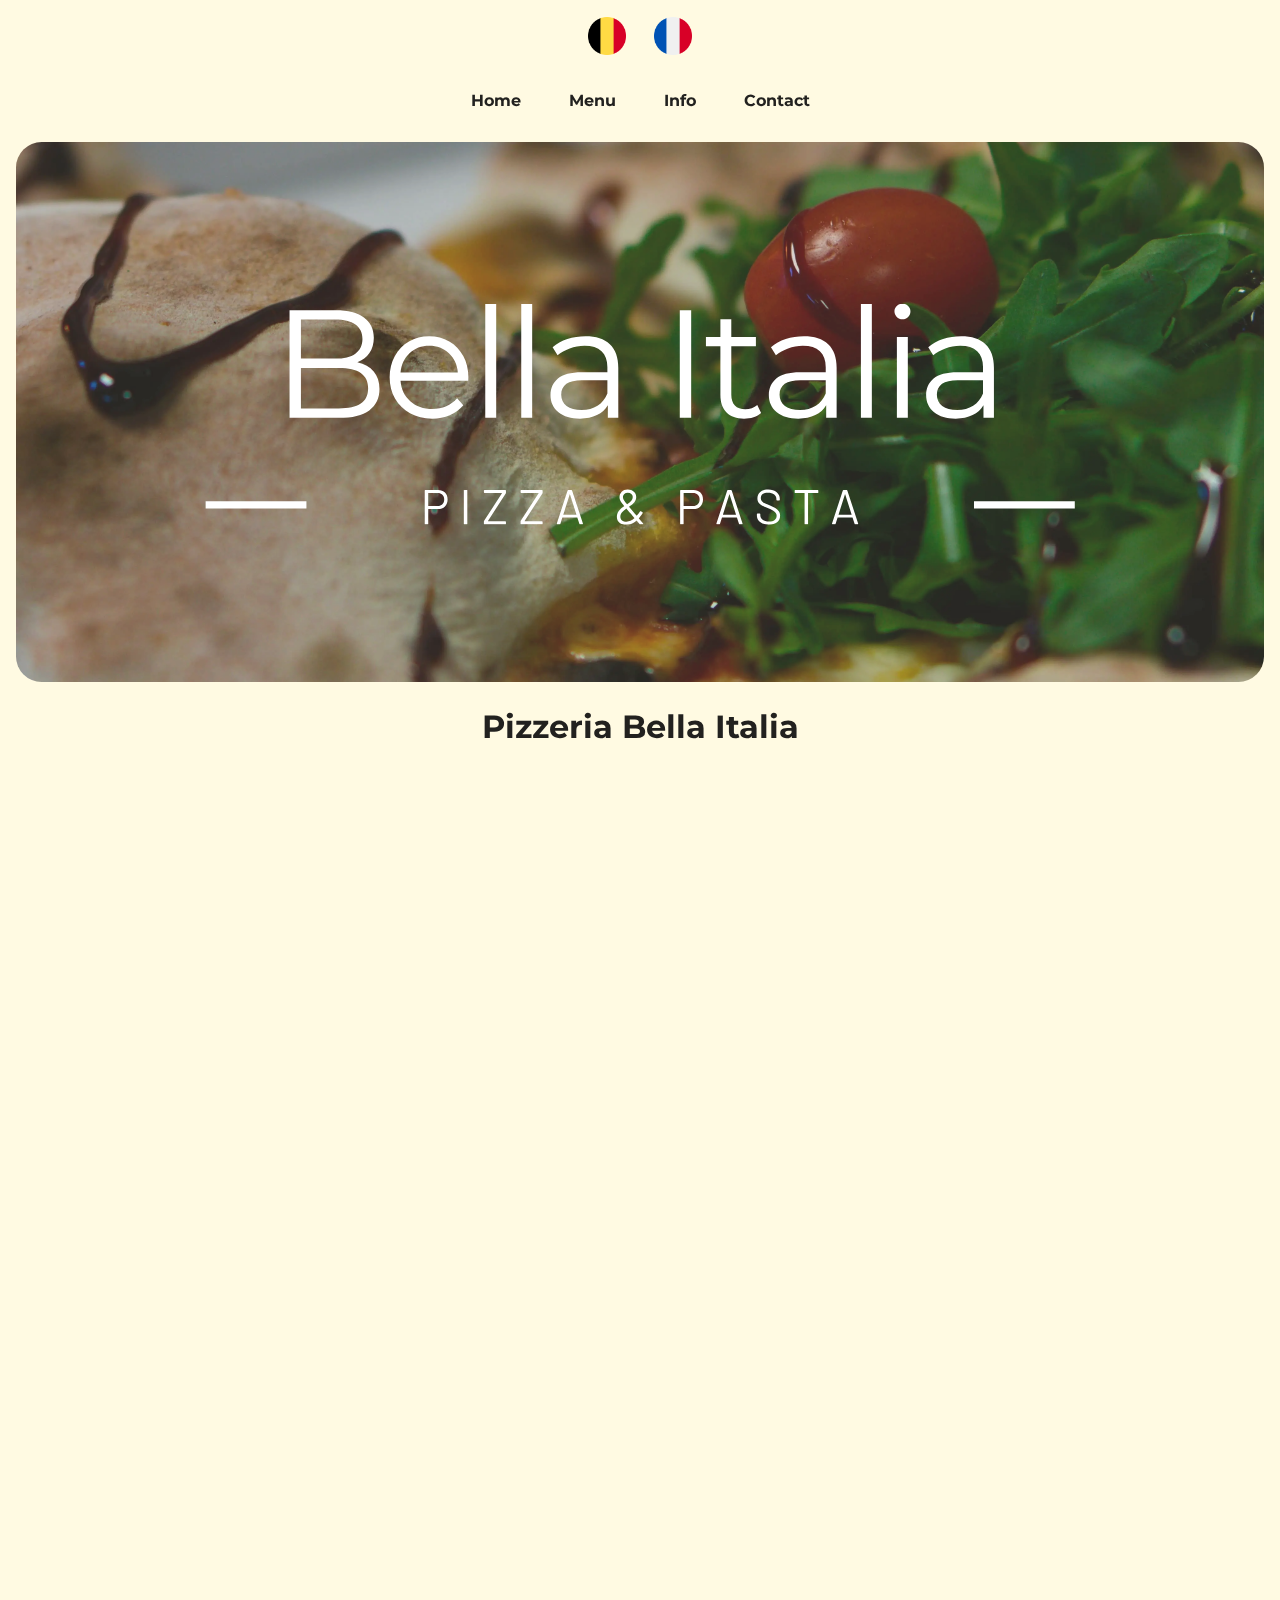
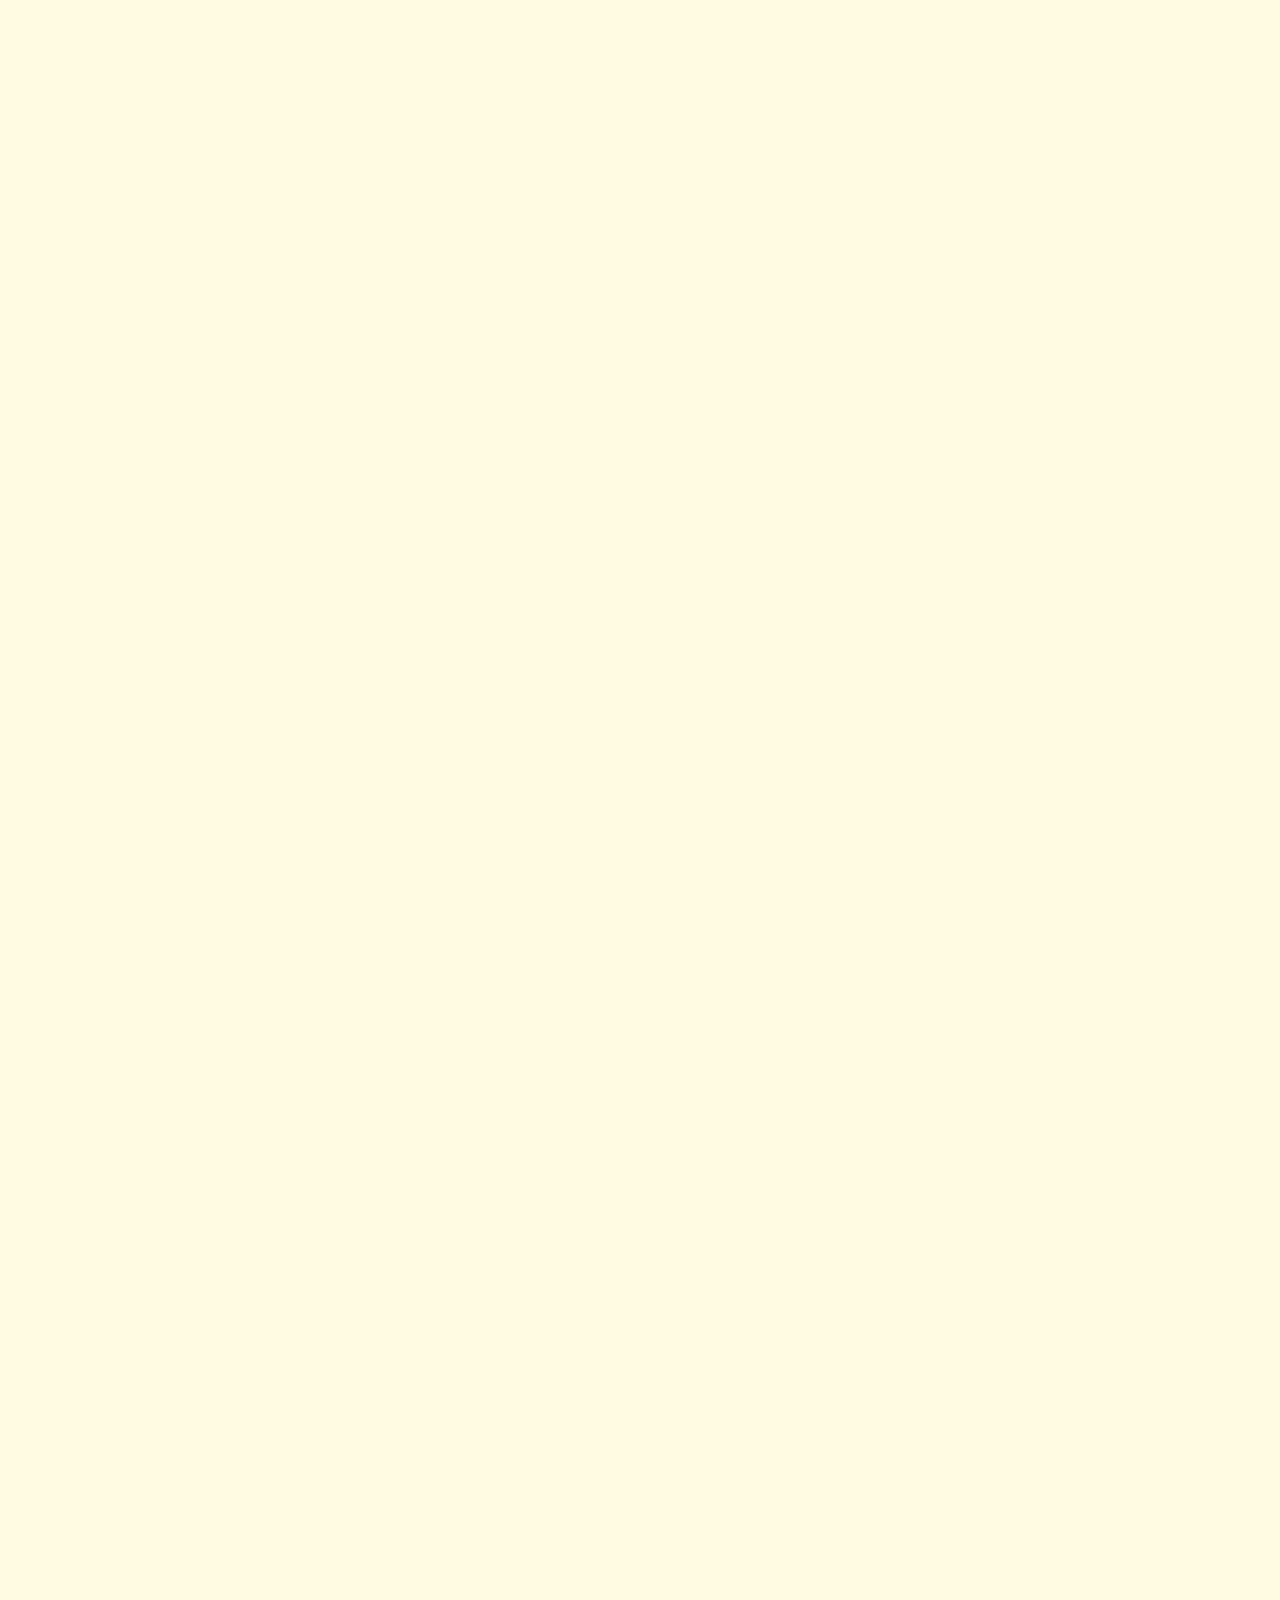
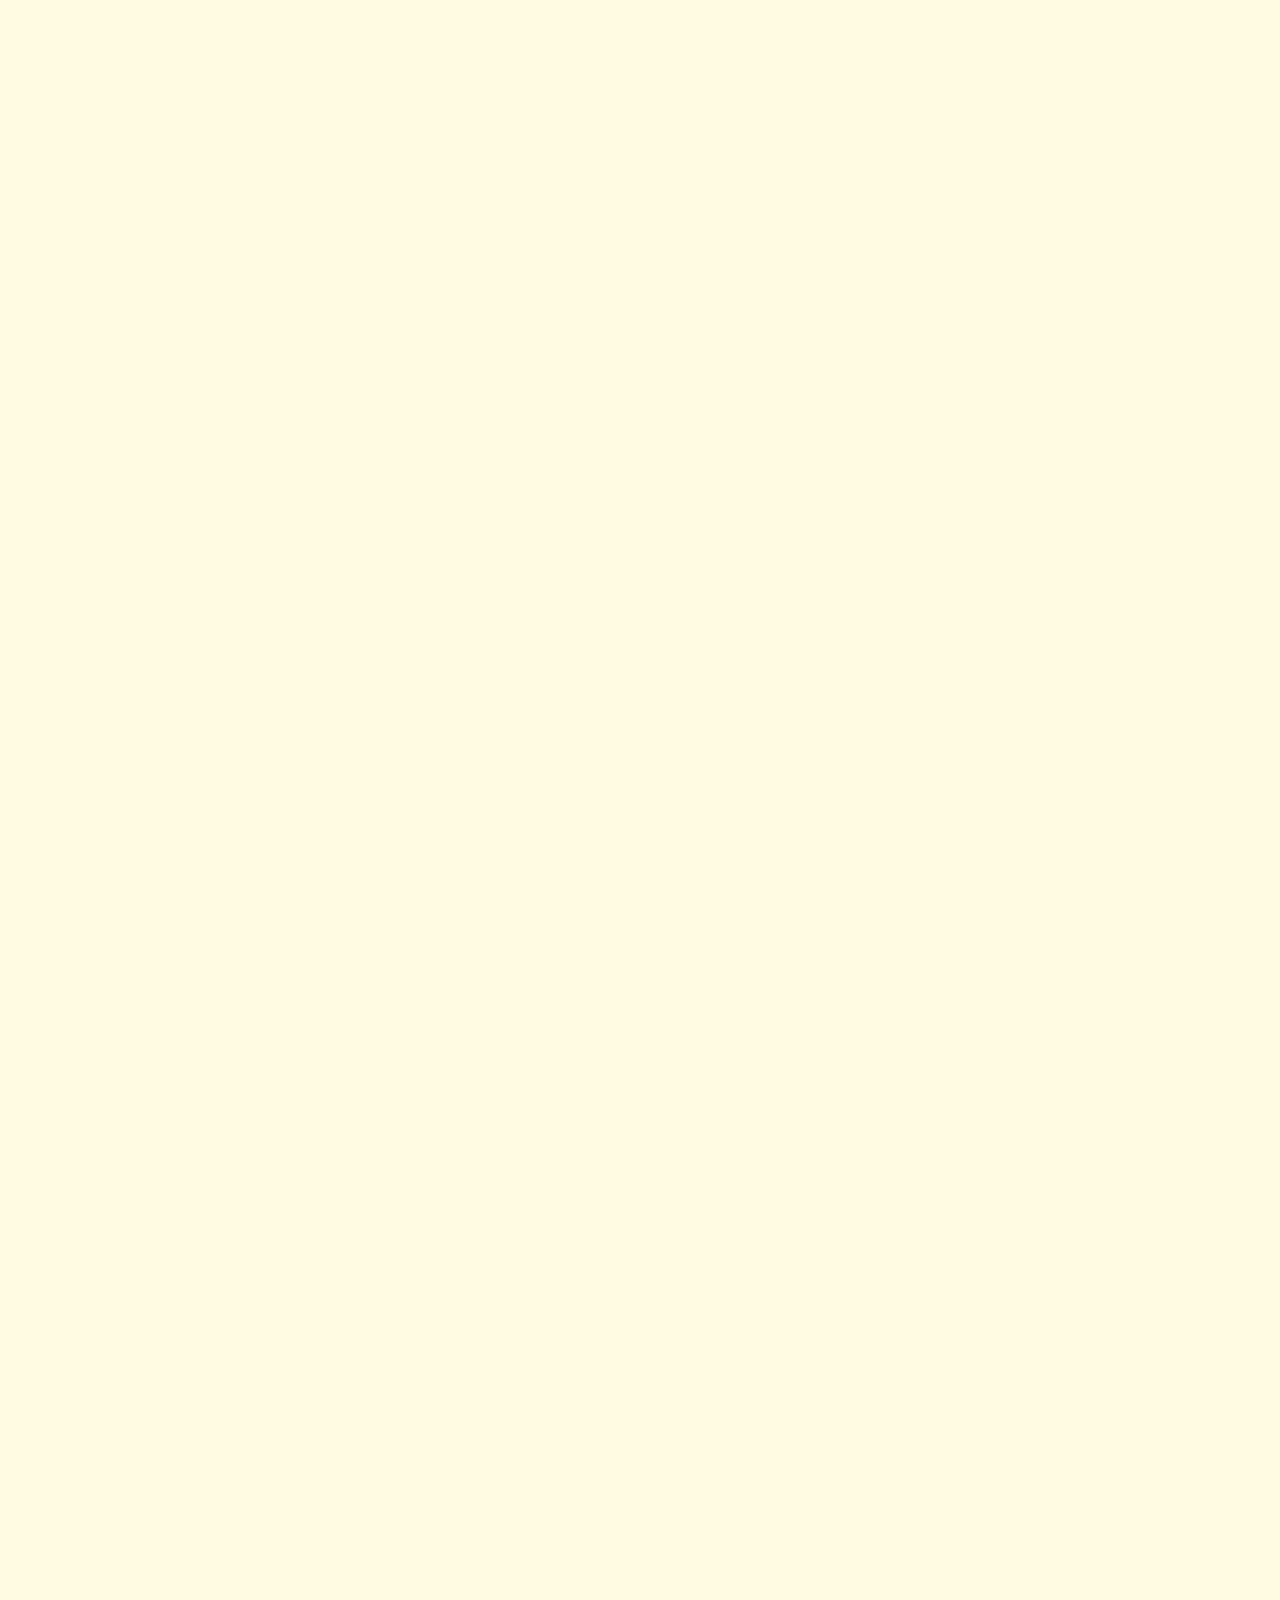
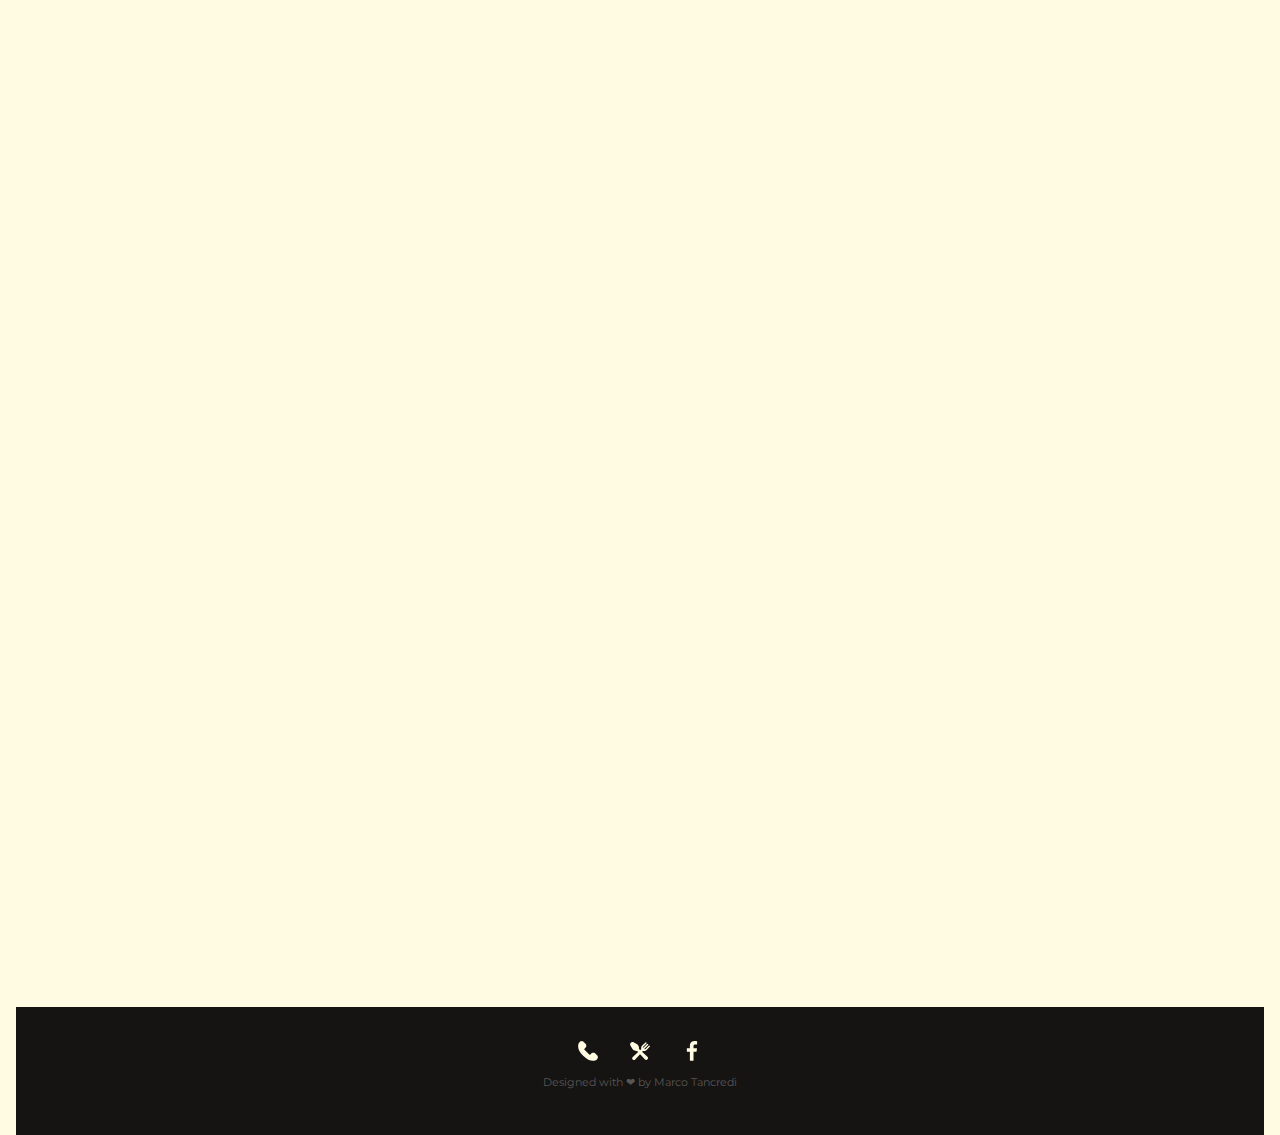
==== commit d414d0b5: "bug fix" ====
--- a/index.html
+++ b/index.html
@@ -22,8 +22,12 @@
     <meta name="google" content="notranslate">
     <meta name="google-site-verification" content="NM6wUIO8vK3AoXtjSgsVZHoP5EthD9yjKQNNltpAhBY" />
     <meta name="description" content="Pizzeria Bella Italia in Lennik biedt authentieke Napolitaanse pizza's en pasta's aan. Bezoek ons voor een unieke culinaire ervaring..">
-    <meta name="keywords" content="Pizzeria, Bella Italia, Lennik, Napolitaanse pizza, Italian restaurant">
+    <meta name="keywords" content="Pizzeria, Pizzeria Bella Italia, Pizzeria Lennik, Bella Italia, Lennik, pizza, pasta, Pizzeria bella italia lennik">
     <meta name="robots" content="index, follow">
+    <link
+    rel="stylesheet"
+    href="https://cdnjs.cloudflare.com/ajax/libs/animate.css/4.1.1/animate.min.css"
+  />
     <link rel="preconnect" href="https://fonts.googleapis.com">
     <link rel="preconnect" href="https://fonts.gstatic.com" crossorigin>
     <link href="https://unpkg.com/aos@2.3.1/dist/aos.css" rel="stylesheet">
@@ -39,28 +43,30 @@
         <div class="margin-page">
 
         <!-- Language Switcher -->
+         <div class="animate__animated animate__rubberBand">
         <div id="language-switcher" class="language-switcher">
-            <button class="switch-btn" onclick="switchLanguage('nl')"><img class="switch-img" width="38" height="38" src="https://img.icons8.com/color/48/belgium-circular.png" alt="belgium-circular"/></button>
-            <button class="switch-btn" onclick="switchLanguage('fr')"><img class="switch-img" width="38" height="38" src="https://img.icons8.com/color/48/france-circular.png" alt="france-circular"/></button>
-        </div>
+            <button class="switch-btn" onclick="switchLanguage('nl')"><img class="switch-img" width="38" height="38" src="assets/belgium.png" alt="belgium-circular"/></button>
+            <button class="switch-btn" onclick="switchLanguage('fr')"><img class="switch-img" width="38" height="38" src="assets/france.png" alt="france-circular"/></button>
+        </div>
+    </div>
     <!-- NAVIGATION HEADER -->
-    <header>
+    <header class="animate__animated animate__backInUp">
         <ul>
-            <li><a href="#home-section" data-lang="nl" data-nl="Home" data-fr="Accueil">Home</a></li>
-            <li><a href="#menuButton" data-lang="nl" data-nl="Menu" data-fr="Menu">Menu</a></li>
+            <li><a href="#home" data-lang="nl" data-nl="Home" data-fr="Accueil">Home</a></li>
+            <li><a href="#menu" data-lang="nl" data-nl="Menu" data-fr="Menu">Menu</a></li>
             <li><a href="#infobox" data-lang="nl" data-nl="Info" data-fr="Info">Info</a></li>
             <li><a href="#footer" data-lang="nl" data-nl="Contact" data-fr="Contact">Contact</a></li>
         </ul>
     </header>
 
     <!-- LANDING PAGE -->
-    <div class="container-section-1" id="home-section">
+    <div class="container-section-1" id="home">
         <section class="image-section">
             <!-- <video class="background-section" autoplay playsinline loop id="myVideo"> <source src="assets/video-pizzeria - Made with Clipchamp.mp4" type="video/mp4">Your browser does not support HTML5 video.
             </video> -->
             <img src="assets/bella-italia-pizza.webp" alt="logo" class="background-section">
-
-            <img class="logo" src="assets/bella italia (6).svg" alt="">
+            
+            <img class="logo" src="assets/bella italia (6)-cropped.svg" alt="">
         </section>
         <div class="text-image-container">
             <div class="text-section" data-aos="zoom-out-left">
@@ -78,7 +84,7 @@
         <!-- MENU SECTION -->
          <!-- Idea of creating a dropdown menu, or just a scrolling menu like in the old site -->
          <div class="dropdown" data-aos="zoom-in">
-            <button class="dropbtn" id="menuButton">Menu<svg xmlns="http://www.w3.org/2000/svg" xmlns:xlink="http://www.w3.org/1999/xlink" version="1.1"  viewBox="0 0 256 256" z>
+            <button class="dropbtn" id="menu">Menu<svg xmlns="http://www.w3.org/2000/svg" xmlns:xlink="http://www.w3.org/1999/xlink" version="1.1"  viewBox="0 0 256 256" z>
 
                 <defs>
                 </defs>
@@ -261,7 +267,7 @@
                     <div data-aos="fade-up" class="single-img" onclick="openModal(10)">
                         <img src="assets/bella-italia.jpg" alt="food">
                     </div>
-                    <div class="single-img" onclick="openModal(11)">
+                    <div data-aos="fade-up" class="single-img" onclick="openModal(11)">
                         <img src="assets/frutti-di-mare.jpg" alt="">
                     </div>
                     <div data-aos="fade-up" class="single-img" onclick="openModal(12)">
--- a/style.css
+++ b/style.css
@@ -550,7 +550,37 @@
     background-color: #555;
 }
 
-
+  @keyframes zoomOut {
+    from {
+      transform: scale(3);
+    }
+  
+    to {
+      transform: scale(1);
+    }
+  }
+  @keyframes zoomIn {
+    from {
+      transform: scale(.5);
+    }
+  
+    to {
+      transform: scale(1);
+    }
+  }
+
+  @keyframes onScroll {
+        from {
+            opacity: 0;
+        }
+        to {
+            opacity: 1;
+        }
+        0% {
+            opacity: 0;
+        }
+  
+        }
   
   
   /* Popup Styles */
